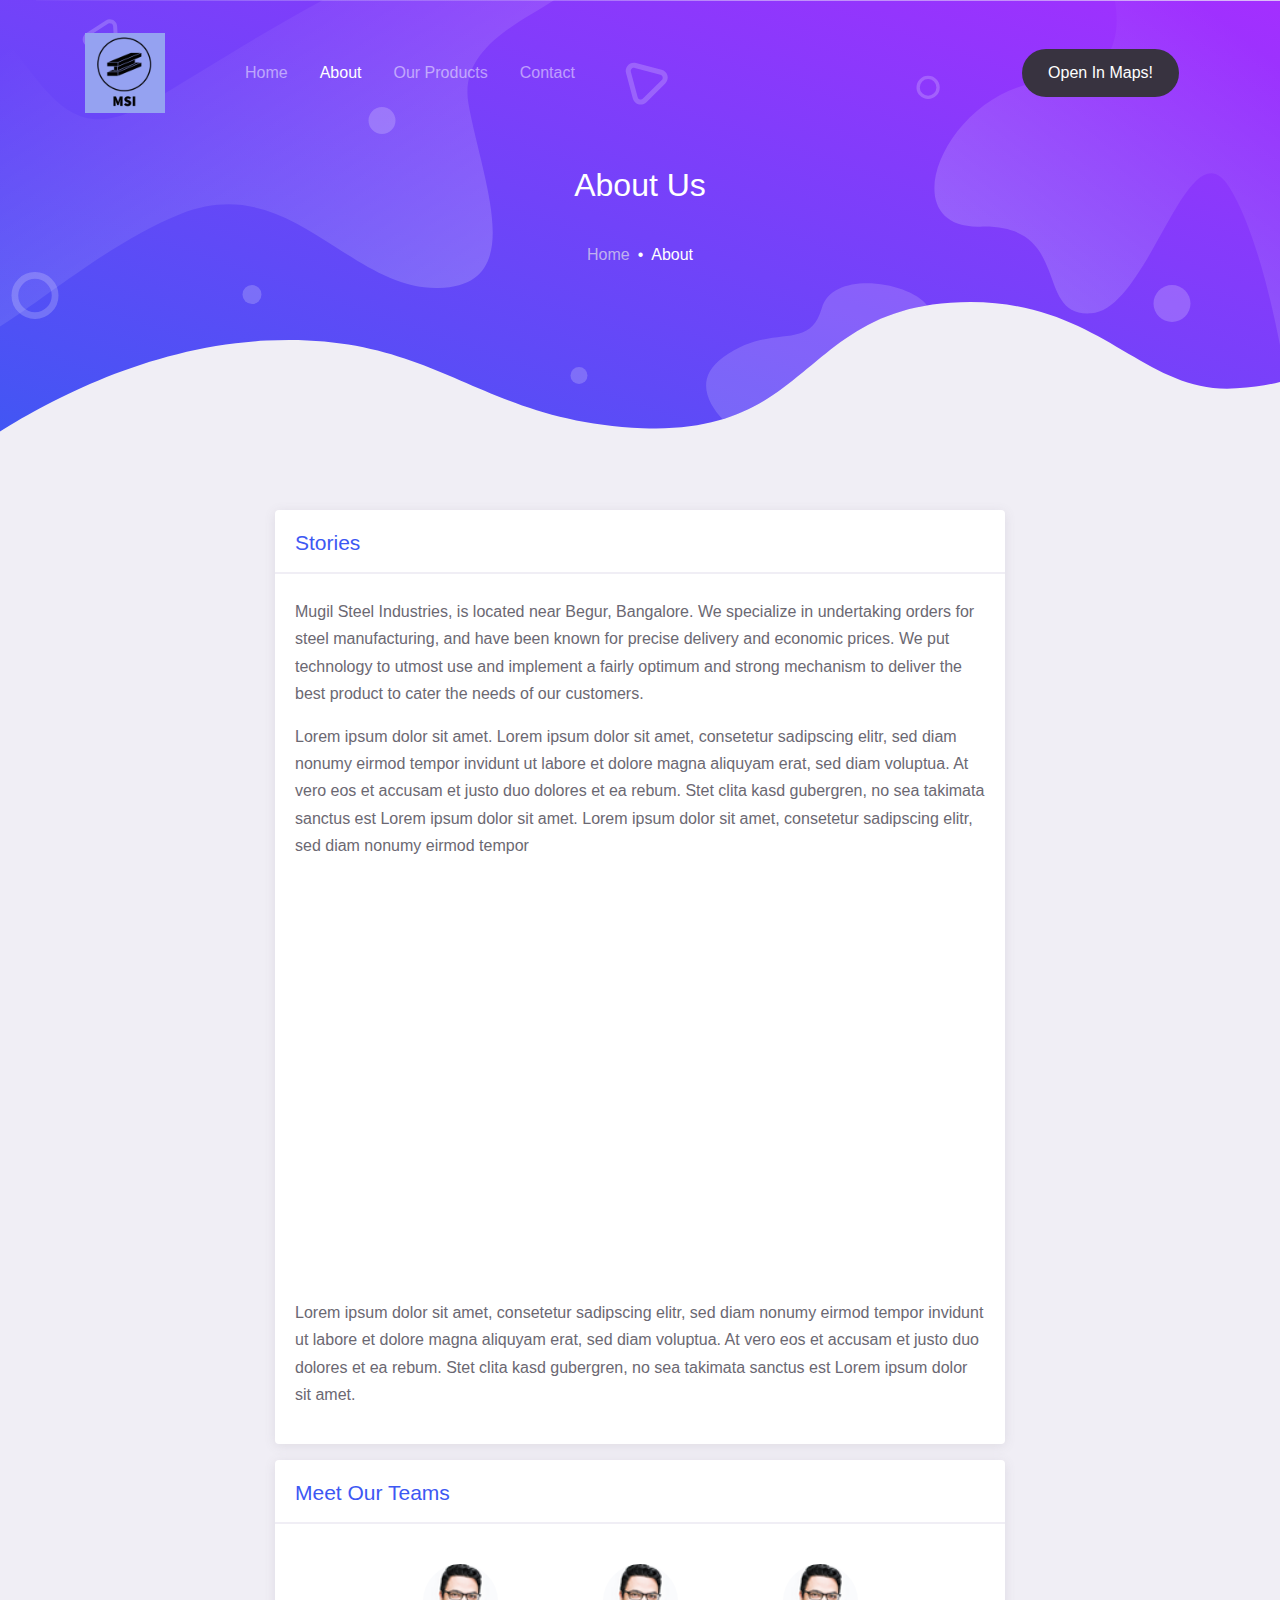
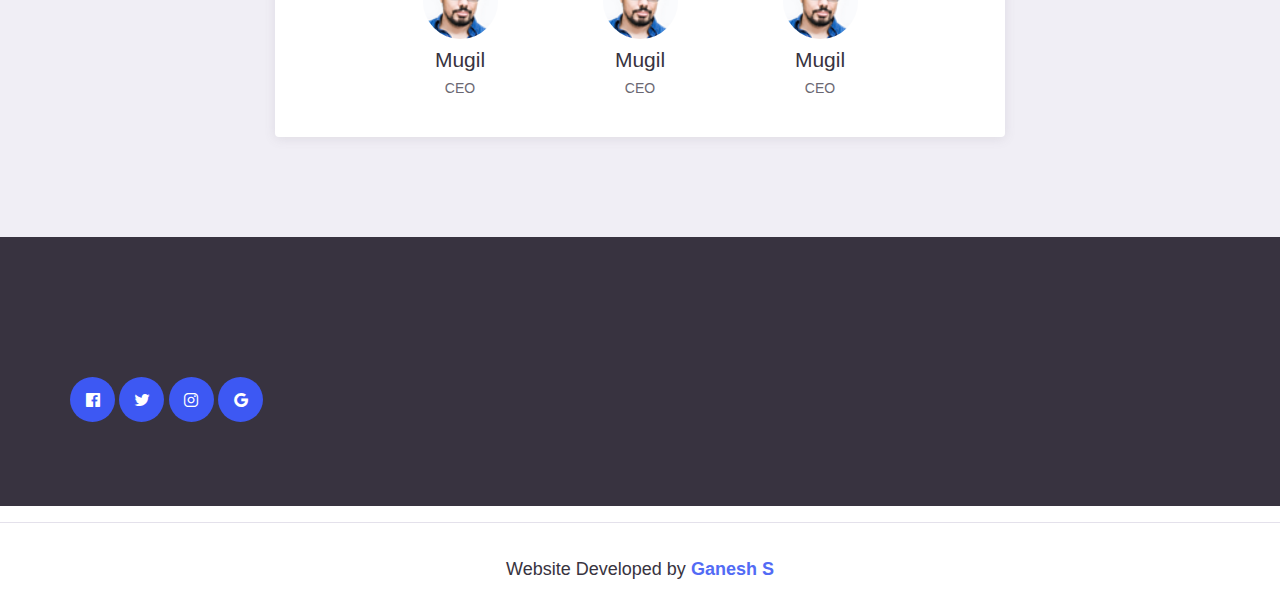
==== about.html @ e0f9806f "renamed folders" ====
<!DOCTYPE html>
<html lang="en">
<head>
  <meta charset="UTF-8">
  <meta name="viewport" content="width=device-width, initial-scale=1.0">

  <meta http-equiv="X-UA-Compatible" content="ie=edge">

  <meta name="description" content="Mobile Application HTML5 Template">

  <meta name="copyright" content="MACode ID, https://www.macodeid.com/">

  <title>About Us | MSI </title>

  <link rel="shortcut icon" href="src/favicon.png" type="image/x-icon">

  <link rel="stylesheet" href="src/css/maicons.css">

  <link rel="stylesheet" href="src/vendor/animate/animate.css">

  <link rel="stylesheet" href="src/vendor/owl-carousel/css/owl.carousel.min.css">

  <link rel="stylesheet" href="src/css/bootstrap.css">

  <link rel="stylesheet" href="src/css/mobster.css">
</head>
<body>

<nav class="navbar navbar-expand-lg navbar-dark navbar-floating">
  <div class="container">
    <a class="navbar-brand" href="#">
      <img src="src/img/logo.jpeg" alt="" width="80">
    </a>
    <button class="navbar-toggler" type="button" data-toggle="collapse" data-target="#navbarToggler" aria-controls="navbarToggler" aria-expanded="false" aria-label="Toggle navigation">
      <span class="navbar-toggler-icon"></span>
    </button>
  
    <div class="collapse navbar-collapse" id="navbarToggler">
      <ul class="navbar-nav ml-lg-5 mt-3 mt-lg-0">
        <li class="nav-item">
          <a class="nav-link" href="index.html">Home</a>
        </li>
        <li class="nav-item active">
          <a class="nav-link" href="about.html">About</a>
        </li>
        <li class="nav-item">
          <a class="nav-link" href="products.html">Our Products</a>
        </li>
        <li class="nav-item">
          <a class="nav-link" href="contact.html">Contact</a>
        </li>
      </ul>
      <div class="ml-auto my-2 my-lg-0">
        <a class="nav-link" href="https://maps.app.goo.gl/5W7vm6SvpGg6vgF68" target="_blank"><button class="btn btn-dark rounded-pill">Open In Maps!</button></a>
      </div>
    </div>
  </div>
</nav>

<main class="bg-light">

<div class="page-hero-section bg-image hero-mini" style="background-image: url(src/img/hero_mini.svg);">
  <div class="hero-caption">
    <div class="container fg-white h-100">
      <div class="row justify-content-center align-items-center text-center h-100">
        <div class="col-lg-6">
          <h3 class="mb-4 fw-medium">About Us</h3>
          <nav aria-label="breadcrumb">
            <ol class="breadcrumb breadcrumb-dark justify-content-center bg-transparent">
              <li class="breadcrumb-item"><a href="index.html">Home</a></li>
              <li class="breadcrumb-item active" aria-current="page">About</li>
            </ol>
          </nav>
        </div>
      </div>
    </div>
  </div>
</div>

<div class="page-section pt-5">
  <div class="container">
    <div class="row justify-content-center">
      <div class="col-lg-8">
        <div class="card-page">
          <h5 class="fg-primary">Stories</h5>
          <hr>
          <p>Mugil Steel Industries, is located near Begur, Bangalore. We specialize in undertaking orders for steel manufacturing, and have been known for precise delivery and economic prices. We put technology to utmost use and implement a fairly optimum and strong mechanism to deliver the best product to cater the needs of our customers.</p>
          <p>Lorem ipsum dolor sit amet. Lorem ipsum dolor sit amet, consetetur sadipscing elitr, sed diam nonumy eirmod tempor invidunt ut labore et dolore magna aliquyam erat, sed diam voluptua. At vero eos et accusam et justo duo dolores et ea rebum. Stet clita kasd gubergren, no sea takimata sanctus est Lorem ipsum dolor sit amet.
          Lorem ipsum dolor sit amet, consetetur sadipscing elitr, sed diam nonumy eirmod tempor</p>

          <!-- Video -->
          <div class="text-center py-5">
            <embed class="embed-video" src="https://www.youtube.com/embed/k1D0_wFlXgo?list=PLl-K7zZEsYLmnJ_FpMOZgyg6XcIGBu2OX">
          </div>

          <p>Lorem ipsum dolor sit amet, consetetur sadipscing elitr, sed diam nonumy eirmod tempor invidunt ut labore et dolore magna aliquyam erat, sed diam voluptua. At vero eos et accusam et justo duo dolores et ea rebum. Stet clita kasd gubergren, no sea takimata sanctus est Lorem ipsum dolor sit amet.</p>
        </div>
        <div class="card-page mt-3">
          <h5 class="fg-primary">Meet Our Teams</h5>
          <hr>

          <div class="row justify-content-center">
            <div class="col-lg-3 py-3">
              <div class="team-item">
                <div class="team-avatar">
                  <img src="src/img/person/person_1.png" alt="">
                </div>
                <h5 class="team-name">Mugil</h5>
                <span class="fg-gray fs-small">CEO</span>
              </div>
            </div>
            <div class="col-lg-3 py-3">
              <div class="team-item">
                <div class="team-avatar">
                  <img src="src/img/person/person_1.png" alt="">
                </div>
                <h5 class="team-name">Mugil</h5>
                <span class="fg-gray fs-small">CEO</span>
              </div>
            </div>
            <div class="col-lg-3 py-3">
              <div class="team-item">
                <div class="team-avatar">
                  <img src="src/img/person/person_1.png" alt="">
                </div>
                <h5 class="team-name">Mugil</h5>
                <span class="fg-gray fs-small">CEO</span>
              </div>
            </div>
          </div>
        </div>
        <!-- <div class="card-page mt-3">
          <h5 class="fg-primary">Partners</h5>
          <hr>

          <div class="row row-cols-1 row-cols-sm-2 row-cols-md-3 row-cols-lg-5 justify-content-center align-items-center mt-5">
            <div class="p-3">
              <div class="img-place client-img">
                <img src="src/img/clients/alter_sport.png" alt="">
              </div>
            </div>
            <div class="p-3">
              <div class="img-place client-img">
                <img src="src/img/clients/cleaning_service.png" alt="">
              </div>
            </div>
            <div class="p-3">
              <div class="img-place client-img">
                <img src="src/img/clients/creative_photo.png" alt="">
              </div>
            </div>
            <div class="p-3">
              <div class="img-place client-img">
                <img src="src/img/clients/global_tv.png" alt="">
              </div>
            </div>
            <div class="p-3">
              <div class="img-place client-img">
                <img src="src/img/clients/net_sport_tv.png" alt="">
              </div>
            </div>
            <div class="p-3">
              <div class="img-place client-img">
                <img src="src/img/clients/news_digital_tv.png" alt="">
              </div>
            </div>
            <div class="p-3">
              <div class="img-place client-img">
                <img src="src/img/clients/spa_beauty.png" alt="">
              </div>
            </div>
            <div class="p-3">
              <div class="img-place client-img">
                <img src="src/img/clients/trivier_group.png" alt="">
              </div>
            </div>
          </div>
        </div> -->
      </div>
    </div>
  </div>
</div>

</main> <!-- .bg-light -->


<div class="page-footer-section bg-dark fg-white">
  <div class="container">
    <div class="row mb-5 py-3">
        <!-- Social Media Button -->
        <div class="mt-4">
          <a href="#" class="btn btn-fab btn-primary fg-white"><span class="mai-logo-facebook"></span></a>
          <a href="#" class="btn btn-fab btn-primary fg-white"><span class="mai-logo-twitter"></span></a>
          <a href="#" class="btn btn-fab btn-primary fg-white"><span class="mai-logo-instagram"></span></a>
          <a href="#" class="btn btn-fab btn-primary fg-white"><span class="mai-logo-google"></span></a>
        </div>
      </div>
    </div>
  </div>

  <hr>

  <div class="container">
    <div class="row">
      <div style="text-align: center; width: 100%; padding: 15px; font-size: 18px;">
        Website Developed by <a href="https://github.com/sourceganesh"><strong>Ganesh S</strong></a>
      </div>
    </div>
  </div>

</div>

<script src="src/js/jquery-3.5.1.min.js"></script>

<script src="src/js/bootstrap.bundle.min.js"></script>

<script src="src/vendor/owl-carousel/js/owl.carousel.min.js"></script>

<script src="src/vendor/wow/wow.min.js"></script>

<script src="src/js/mobster.js"></script>

</body>
</html>
---- src/css/maicons.css ----
@font-face {
  font-family: 'maicons';
  src:  url('../fonts/maicons.eot?c9nlkl');
  src:  url('../fonts/maicons.eot?c9nlkl#iefix') format('embedded-opentype'),
    url('../fonts/maicons.ttf?c9nlkl') format('truetype'),
    url('../fonts/maicons.woff?c9nlkl') format('woff'),
    url('../fonts/maicons.svg?c9nlkl#maicons') format('svg');
  font-weight: normal;
  font-style: normal;
  font-display: block;
}

[class^="mai-"], [class*=" mai-"] {
  /* use !important to prevent issues with browser extensions that change fonts */
  font-family: 'maicons' !important;
  speak: none;
  font-style: normal;
  font-weight: normal;
  font-variant: normal;
  text-transform: none;
  line-height: 1;

  /* Better Font Rendering =========== */
  -webkit-font-smoothing: antialiased;
  -moz-osx-font-smoothing: grayscale;
}

.mai-add:before {
  content: "\e900";
}
.mai-add-circle:before {
  content: "\e901";
}
.mai-add-circle-outline:before {
  content: "\e902";
}
.mai-airplane:before {
  content: "\e903";
}
.mai-airplane-outline:before {
  content: "\e904";
}
.mai-alarm:before {
  content: "\e905";
}
.mai-alarm-outline:before {
  content: "\e906";
}
.mai-albums:before {
  content: "\e907";
}
.mai-albums-outline:before {
  content: "\e908";
}
.mai-alert:before {
  content: "\e909";
}
.mai-alert-circle:before {
  content: "\e90a";
}
.mai-alert-circle-outline:before {
  content: "\e90b";
}
.mai-analytics:before {
  content: "\e90c";
}
.mai-analytics-outline:before {
  content: "\e90d";
}
.mai-aperture:before {
  content: "\e90e";
}
.mai-aperture-outline:before {
  content: "\e90f";
}
.mai-apps:before {
  content: "\e910";
}
.mai-apps-outline:before {
  content: "\e911";
}
.mai-archive:before {
  content: "\e912";
}
.mai-archive-outline:before {
  content: "\e913";
}
.mai-arrow-back:before {
  content: "\e914";
}
.mai-arrow-back-circle:before {
  content: "\e915";
}
.mai-arrow-back-circle-outline:before {
  content: "\e916";
}
.mai-arrow-down:before {
  content: "\e917";
}
.mai-arrow-down-circle:before {
  content: "\e918";
}
.mai-arrow-down-circle-outline:before {
  content: "\e919";
}
.mai-arrow-forward:before {
  content: "\e91a";
}
.mai-arrow-forward-circle:before {
  content: "\e91b";
}
.mai-arrow-forward-circle-outline:before {
  content: "\e91c";
}
.mai-arrow-redo:before {
  content: "\e91d";
}
.mai-arrow-redo-circle:before {
  content: "\e91e";
}
.mai-arrow-redo-circle-outline:before {
  content: "\e91f";
}
.mai-arrow-redo-outline:before {
  content: "\e920";
}
.mai-arrow-undo:before {
  content: "\e921";
}
.mai-arrow-undo-circle:before {
  content: "\e922";
}
.mai-arrow-undo-circle-outline:before {
  content: "\e923";
}
.mai-arrow-undo-outline:before {
  content: "\e924";
}
.mai-arrow-up:before {
  content: "\e925";
}
.mai-arrow-up-circle:before {
  content: "\e926";
}
.mai-arrow-up-circle-outline:before {
  content: "\e927";
}
.mai-at:before {
  content: "\e928";
}
.mai-at-circle:before {
  content: "\e929";
}
.mai-at-circle-outline:before {
  content: "\e92a";
}
.mai-attach:before {
  content: "\e92b";
}
.mai-attach-outline:before {
  content: "\e92c";
}
.mai-backspace:before {
  content: "\e92d";
}
.mai-backspace-outline:before {
  content: "\e92e";
}
.mai-bandage:before {
  content: "\e92f";
}
.mai-bandage-outline:before {
  content: "\e930";
}
.mai-bar-chart:before {
  content: "\e932";
}
.mai-bar-chart-outline:before {
  content: "\e933";
}
.mai-barbell:before {
  content: "\e931";
}
.mai-barcode:before {
  content: "\e934";
}
.mai-barcode-outline:before {
  content: "\e935";
}
.mai-baseball:before {
  content: "\e936";
}
.mai-baseball-outline:before {
  content: "\e937";
}
.mai-basket:before {
  content: "\e938";
}
.mai-basket-outline:before {
  content: "\e93b";
}
.mai-basketball:before {
  content: "\e939";
}
.mai-basketball-outline:before {
  content: "\e93a";
}
.mai-battery-charging:before {
  content: "\e93c";
}
.mai-battery-dead:before {
  content: "\e93d";
}
.mai-battery-full:before {
  content: "\e93e";
}
.mai-battery-half:before {
  content: "\e93f";
}
.mai-beaker:before {
  content: "\e940";
}
.mai-beaker-outline:before {
  content: "\e941";
}
.mai-bed:before {
  content: "\e942";
}
.mai-bed-outline:before {
  content: "\e943";
}
.mai-beer:before {
  content: "\e944";
}
.mai-beer-outline:before {
  content: "\e945";
}
.mai-bicycle:before {
  content: "\e946";
}
.mai-bluetooth:before {
  content: "\e947";
}
.mai-boat:before {
  content: "\e948";
}
.mai-boat-outline:before {
  content: "\e949";
}
.mai-body:before {
  content: "\e94a";
}
.mai-body-outline:before {
  content: "\e94b";
}
.mai-bonfire:before {
  content: "\e94c";
}
.mai-bonfire-outline:before {
  content: "\e94d";
}
.mai-book:before {
  content: "\e94e";
}
.mai-book-outline:before {
  content: "\e953";
}
.mai-bookmark:before {
  content: "\e94f";
}
.mai-bookmark-outline:before {
  content: "\e950";
}
.mai-bookmarks:before {
  content: "\e951";
}
.mai-bookmarks-outline:before {
  content: "\e952";
}
.mai-briefcase:before {
  content: "\e954";
}
.mai-briefcase-outline:before {
  content: "\e955";
}
.mai-browsers:before {
  content: "\e956";
}
.mai-browsers-outline:before {
  content: "\e957";
}
.mai-brush:before {
  content: "\e958";
}
.mai-brush-outline:before {
  content: "\e959";
}
.mai-bug:before {
  content: "\e95a";
}
.mai-bug-outline:before {
  content: "\e95b";
}
.mai-build:before {
  content: "\e95c";
}
.mai-build-outline:before {
  content: "\e95d";
}
.mai-bulb:before {
  content: "\e95e";
}
.mai-bulb-outline:before {
  content: "\e95f";
}
.mai-bus:before {
  content: "\e960";
}
.mai-bus-outline:before {
  content: "\e963";
}
.mai-business:before {
  content: "\e961";
}
.mai-business-outline:before {
  content: "\e962";
}
.mai-cafe:before {
  content: "\e964";
}
.mai-cafe-outline:before {
  content: "\e965";
}
.mai-calculator:before {
  content: "\e966";
}
.mai-calculator-outline:before {
  content: "\e967";
}
.mai-calendar:before {
  content: "\e968";
}
.mai-calendar-outline:before {
  content: "\e969";
}
.mai-call:before {
  content: "\e96a";
}
.mai-call-outline:before {
  content: "\e96b";
}
.mai-camera:before {
  content: "\e96c";
}
.mai-camera-outline:before {
  content: "\e96d";
}
.mai-camera-reverse:before {
  content: "\e96e";
}
.mai-camera-reverse-outline:before {
  content: "\e96f";
}
.mai-car:before {
  content: "\e970";
}
.mai-car-outline:before {
  content: "\e97f";
}
.mai-car-sport:before {
  content: "\e980";
}
.mai-car-sport-outline:before {
  content: "\e981";
}
.mai-card:before {
  content: "\e971";
}
.mai-card-outline:before {
  content: "\e972";
}
.mai-caret-back:before {
  content: "\e973";
}
.mai-caret-back-circle:before {
  content: "\e974";
}
.mai-caret-back-circle-outline:before {
  content: "\e975";
}
.mai-caret-down:before {
  content: "\e976";
}
.mai-caret-down-circle:before {
  content: "\e977";
}
.mai-caret-down-circle-outline:before {
  content: "\e978";
}
.mai-caret-forward:before {
  content: "\e979";
}
.mai-caret-forward-circle:before {
  content: "\e97a";
}
.mai-caret-forward-circle-outline:before {
  content: "\e97b";
}
.mai-caret-up:before {
  content: "\e97c";
}
.mai-caret-up-circle:before {
  content: "\e97d";
}
.mai-caret-up-circle-outline:before {
  content: "\e97e";
}
.mai-cart:before {
  content: "\e982";
}
.mai-cart-outline:before {
  content: "\e983";
}
.mai-cash:before {
  content: "\e984";
}
.mai-cash-outline:before {
  content: "\e985";
}
.mai-chatbox:before {
  content: "\e986";
}
.mai-chatbox-ellipses:before {
  content: "\e987";
}
.mai-chatbox-ellipses-outline:before {
  content: "\e988";
}
.mai-chatbox-outline:before {
  content: "\e989";
}
.mai-chatbubble:before {
  content: "\e98a";
}
.mai-chatbubble-ellipses:before {
  content: "\e98b";
}
.mai-chatbubble-ellipses-outline:before {
  content: "\e98c";
}
.mai-chatbubble-outline:before {
  content: "\e98d";
}
.mai-chatbubbles:before {
  content: "\e98e";
}
.mai-chatbubbles-outline:before {
  content: "\e98f";
}
.mai-checkbox:before {
  content: "\e990";
}
.mai-checkbox-outline:before {
  content: "\e991";
}
.mai-checkmark:before {
  content: "\e992";
}
.mai-checkmark-circle:before {
  content: "\e993";
}
.mai-checkmark-circle-outline:before {
  content: "\e994";
}
.mai-checkmark-done:before {
  content: "\e995";
}
.mai-checkmark-done-circle:before {
  content: "\e996";
}
.mai-checkmark-done-circle-outline:before {
  content: "\e997";
}
.mai-chevron-back:before {
  content: "\e998";
}
.mai-chevron-back-circle:before {
  content: "\e999";
}
.mai-chevron-back-circle-outline:before {
  content: "\e99a";
}
.mai-chevron-down:before {
  content: "\e99b";
}
.mai-chevron-down-circle:before {
  content: "\e99c";
}
.mai-chevron-down-circle-outline:before {
  content: "\e99d";
}
.mai-chevron-forward:before {
  content: "\e99e";
}
.mai-chevron-forward-circle:before {
  content: "\e99f";
}
.mai-chevron-forward-circle-outline:before {
  content: "\e9a0";
}
.mai-chevron-up:before {
  content: "\e9a1";
}
.mai-chevron-up-circle:before {
  content: "\e9a2";
}
.mai-chevron-up-circle-outline:before {
  content: "\e9a3";
}
.mai-clipboard:before {
  content: "\e9a4";
}
.mai-clipboard-outline:before {
  content: "\e9a5";
}
.mai-close:before {
  content: "\e9a6";
}
.mai-close-circle:before {
  content: "\e9a7";
}
.mai-close-circle-outline:before {
  content: "\e9a8";
}
.mai-cloud:before {
  content: "\e9a9";
}
.mai-cloud-circle:before {
  content: "\e9aa";
}
.mai-cloud-circle-outline:before {
  content: "\e9ab";
}
.mai-cloud-done:before {
  content: "\e9ac";
}
.mai-cloud-done-outline:before {
  content: "\e9ad";
}
.mai-cloud-download:before {
  content: "\e9ae";
}
.mai-cloud-download-outline:before {
  content: "\e9af";
}
.mai-cloud-offline:before {
  content: "\e9b0";
}
.mai-cloud-offline-outline:before {
  content: "\e9b1";
}
.mai-cloud-outline:before {
  content: "\e9b2";
}
.mai-cloud-upload:before {
  content: "\e9b3";
}
.mai-cloud-upload-outline:before {
  content: "\e9b4";
}
.mai-cloudy:before {
  content: "\e9b5";
}
.mai-cloudy-night:before {
  content: "\e9b6";
}
.mai-cloudy-night-outline:before {
  content: "\e9b7";
}
.mai-cloudy-outline:before {
  content: "\e9b8";
}
.mai-code:before {
  content: "\e9b9";
}
.mai-code-download:before {
  content: "\e9ba";
}
.mai-code-slash:before {
  content: "\e9bb";
}
.mai-code-working:before {
  content: "\e9bc";
}
.mai-cog:before {
  content: "\e9bd";
}
.mai-color-fill:before {
  content: "\e9be";
}
.mai-color-fill-outline:before {
  content: "\e9bf";
}
.mai-color-filter:before {
  content: "\e9c0";
}
.mai-color-filter-outline:before {
  content: "\e9c1";
}
.mai-color-palette:before {
  content: "\e9c2";
}
.mai-color-palette-outline:before {
  content: "\e9c3";
}
.mai-color-wand:before {
  content: "\e9c4";
}
.mai-color-wand-outline:before {
  content: "\e9c5";
}
.mai-compass:before {
  content: "\e9c6";
}
.mai-compass-outline:before {
  content: "\e9c7";
}
.mai-construct:before {
  content: "\e9c8";
}
.mai-construct-outline:before {
  content: "\e9c9";
}
.mai-contract:before {
  content: "\e9ca";
}
.mai-contrast:before {
  content: "\e9cb";
}
.mai-copy:before {
  content: "\e9cc";
}
.mai-copy-outline:before {
  content: "\e9cd";
}
.mai-create:before {
  content: "\e9ce";
}
.mai-create-outline:before {
  content: "\e9cf";
}
.mai-crop:before {
  content: "\e9d0";
}
.mai-cube:before {
  content: "\e9d1";
}
.mai-cube-outline:before {
  content: "\e9d2";
}
.mai-cut:before {
  content: "\e9d3";
}
.mai-desktop:before {
  content: "\e9d4";
}
.mai-desktop-outline:before {
  content: "\e9d5";
}
.mai-disc:before {
  content: "\e9d6";
}
.mai-disc-outline:before {
  content: "\e9d7";
}
.mai-document:before {
  content: "\e9d8";
}
.mai-document-outline:before {
  content: "\e9d9";
}
.mai-document-text:before {
  content: "\e9dc";
}
.mai-document-text-outline:before {
  content: "\e9dd";
}
.mai-documents:before {
  content: "\e9da";
}
.mai-documents-outline:before {
  content: "\e9db";
}
.mai-download:before {
  content: "\e9de";
}
.mai-download-outline:before {
  content: "\e9df";
}
.mai-duplicate:before {
  content: "\e9e0";
}
.mai-duplicate-outline:before {
  content: "\e9e1";
}
.mai-ear:before {
  content: "\e9e2";
}
.mai-ear-outline:before {
  content: "\e9e3";
}
.mai-earth:before {
  content: "\e9e4";
}
.mai-earth-outline:before {
  content: "\e9e5";
}
.mai-easel:before {
  content: "\e9e6";
}
.mai-easel-outline:before {
  content: "\e9e7";
}
.mai-egg:before {
  content: "\e9e8";
}
.mai-egg-outline:before {
  content: "\e9e9";
}
.mai-ellipse:before {
  content: "\e9ea";
}
.mai-ellipse-outline:before {
  content: "\e9eb";
}
.mai-ellipsis-horizontal:before {
  content: "\e9ec";
}
.mai-ellipsis-horizontal-circle:before {
  content: "\e9ed";
}
.mai-ellipsis-vertical:before {
  content: "\e9ee";
}
.mai-ellipsis-vertical-circle:before {
  content: "\e9ef";
}
.mai-enter:before {
  content: "\e9f0";
}
.mai-enter-outline:before {
  content: "\e9f1";
}
.mai-exit:before {
  content: "\e9f2";
}
.mai-exit-outline:before {
  content: "\e9f3";
}
.mai-expand:before {
  content: "\e9f4";
}
.mai-eye:before {
  content: "\e9f5";
}
.mai-eye-off:before {
  content: "\e9f8";
}
.mai-eye-off-outline:before {
  content: "\e9f9";
}
.mai-eye-outline:before {
  content: "\e9fa";
}
.mai-eyedrop:before {
  content: "\e9f6";
}
.mai-eyedrop-outline:before {
  content: "\e9f7";
}
.mai-fast-food:before {
  content: "\e9fb";
}
.mai-fast-food-outline:before {
  content: "\e9fc";
}
.mai-female:before {
  content: "\e9fd";
}
.mai-file-tray:before {
  content: "\e9fe";
}
.mai-file-tray-full:before {
  content: "\e9ff";
}
.mai-file-tray-full-outline:before {
  content: "\ea00";
}
.mai-file-tray-outline:before {
  content: "\ea01";
}
.mai-film:before {
  content: "\ea02";
}
.mai-film-outline:before {
  content: "\ea03";
}
.mai-filter:before {
  content: "\ea04";
}
.mai-finger-print:before {
  content: "\ea05";
}
.mai-fitness:before {
  content: "\ea06";
}
.mai-fitness-outline:before {
  content: "\ea07";
}
.mai-flag:before {
  content: "\ea08";
}
.mai-flag-outline:before {
  content: "\ea09";
}
.mai-flame:before {
  content: "\ea0a";
}
.mai-flame-outline:before {
  content: "\ea0b";
}
.mai-flash:before {
  content: "\ea0c";
}
.mai-flash-off:before {
  content: "\ea0f";
}
.mai-flash-off-outline:before {
  content: "\ea10";
}
.mai-flash-outline:before {
  content: "\ea11";
}
.mai-flashlight:before {
  content: "\ea0d";
}
.mai-flashlight-outline:before {
  content: "\ea0e";
}
.mai-flask:before {
  content: "\ea12";
}
.mai-flask-outline:before {
  content: "\ea13";
}
.mai-flower:before {
  content: "\ea14";
}
.mai-flower-outline:before {
  content: "\ea15";
}
.mai-folder:before {
  content: "\ea16";
}
.mai-folder-open:before {
  content: "\ea17";
}
.mai-folder-open-outline:before {
  content: "\ea18";
}
.mai-folder-outline:before {
  content: "\ea19";
}
.mai-football:before {
  content: "\ea1a";
}
.mai-football-outline:before {
  content: "\ea1b";
}
.mai-funnel:before {
  content: "\ea1c";
}
.mai-funnel-outline:before {
  content: "\ea1d";
}
.mai-game-controller:before {
  content: "\ea1e";
}
.mai-game-controller-outline:before {
  content: "\ea1f";
}
.mai-gift:before {
  content: "\ea20";
}
.mai-gift-outline:before {
  content: "\ea21";
}
.mai-git-branch:before {
  content: "\ea22";
}
.mai-git-commit:before {
  content: "\ea23";
}
.mai-git-compare:before {
  content: "\ea24";
}
.mai-git-merge:before {
  content: "\ea25";
}
.mai-git-network:before {
  content: "\ea26";
}
.mai-git-pull-request:before {
  content: "\ea27";
}
.mai-glasses:before {
  content: "\ea28";
}
.mai-glasses-outline:before {
  content: "\ea29";
}
.mai-globe:before {
  content: "\ea2a";
}
.mai-globe-outline:before {
  content: "\ea2b";
}
.mai-golf:before {
  content: "\ea2c";
}
.mai-golf-outline:before {
  content: "\ea2d";
}
.mai-grid:before {
  content: "\ea2e";
}
.mai-grid-outline:before {
  content: "\ea2f";
}
.mai-hammer:before {
  content: "\ea30";
}
.mai-hammer-outline:before {
  content: "\ea31";
}
.mai-hand-left:before {
  content: "\ea32";
}
.mai-hand-left-outline:before {
  content: "\ea33";
}
.mai-hand-right:before {
  content: "\ea34";
}
.mai-hand-right-outline:before {
  content: "\ea35";
}
.mai-happy:before {
  content: "\ea36";
}
.mai-happy-outline:before {
  content: "\ea37";
}
.mai-hardware-chip:before {
  content: "\ea38";
}
.mai-hardware-chip-outline:before {
  content: "\ea39";
}
.mai-headset:before {
  content: "\ea3a";
}
.mai-headset-outline:before {
  content: "\ea3b";
}
.mai-heart:before {
  content: "\ea3c";
}
.mai-heart-circle:before {
  content: "\ea3d";
}
.mai-heart-circle-outline:before {
  content: "\ea3e";
}
.mai-heart-dislike:before {
  content: "\ea3f";
}
.mai-heart-dislike-circle:before {
  content: "\ea40";
}
.mai-heart-dislike-circle-outline:before {
  content: "\ea41";
}
.mai-heart-dislike-outline:before {
  content: "\ea42";
}
.mai-heart-half:before {
  content: "\ea43";
}
.mai-heart-half-outline:before {
  content: "\ea44";
}
.mai-heart-outline:before {
  content: "\ea45";
}
.mai-help:before {
  content: "\ea46";
}
.mai-help-buoy:before {
  content: "\ea47";
}
.mai-help-buoy-outline:before {
  content: "\ea48";
}
.mai-help-circle:before {
  content: "\ea49";
}
.mai-help-circle-outline:before {
  content: "\ea4a";
}
.mai-home:before {
  content: "\ea4b";
}
.mai-home-outline:before {
  content: "\ea4c";
}
.mai-hourglass:before {
  content: "\ea4d";
}
.mai-hourglass-outline:before {
  content: "\ea4e";
}
.mai-ice-cream:before {
  content: "\ea4f";
}
.mai-ice-cream-outline:before {
  content: "\ea50";
}
.mai-image:before {
  content: "\ea51";
}
.mai-image-outline:before {
  content: "\ea52";
}
.mai-images:before {
  content: "\ea53";
}
.mai-images-outline:before {
  content: "\ea54";
}
.mai-infinite:before {
  content: "\ea55";
}
.mai-information:before {
  content: "\ea56";
}
.mai-information-circle:before {
  content: "\ea57";
}
.mai-information-circle-outline:before {
  content: "\ea58";
}
.mai-journal:before {
  content: "\ea59";
}
.mai-journal-outline:before {
  content: "\ea5a";
}
.mai-key:before {
  content: "\ea5b";
}
.mai-key-outline:before {
  content: "\ea5c";
}
.mai-keypad:before {
  content: "\ea5d";
}
.mai-keypad-outline:before {
  content: "\ea5e";
}
.mai-language:before {
  content: "\ea5f";
}
.mai-laptop:before {
  content: "\ea60";
}
.mai-laptop-outline:before {
  content: "\ea61";
}
.mai-layers:before {
  content: "\ea62";
}
.mai-layers-outline:before {
  content: "\ea63";
}
.mai-leaf:before {
  content: "\ea64";
}
.mai-leaf-outline:before {
  content: "\ea65";
}
.mai-library:before {
  content: "\ea66";
}
.mai-library-outline:before {
  content: "\ea67";
}
.mai-link:before {
  content: "\ea68";
}
.mai-list:before {
  content: "\ea69";
}
.mai-list-circle:before {
  content: "\ea6a";
}
.mai-list-circle-outline:before {
  content: "\ea6b";
}
.mai-locate:before {
  content: "\ea6c";
}
.mai-location:before {
  content: "\ea6d";
}
.mai-location-outline:before {
  content: "\ea6e";
}
.mai-lock-closed:before {
  content: "\ea6f";
}
.mai-lock-closed-outline:before {
  content: "\ea70";
}
.mai-lock-open:before {
  content: "\ea71";
}
.mai-lock-open-outline:before {
  content: "\ea72";
}
.mai-log-in:before {
  content: "\ea73";
}
.mai-log-in-outline:before {
  content: "\ea74";
}
.mai-log-out:before {
  content: "\ea75";
}
.mai-log-out-outline:before {
  content: "\ea76";
}
.mai-logo-500px:before {
  content: "\ea8e";
}
.mai-logo-accessible-icon:before {
  content: "\eaef";
}
.mai-logo-accusoft:before {
  content: "\eba2";
}
.mai-logo-algolia:before {
  content: "\eba3";
}
.mai-logo-alipay:before {
  content: "\eba4";
}
.mai-logo-amazon:before {
  content: "\eba5";
}
.mai-logo-amplify:before {
  content: "\eba6";
}
.mai-logo-android:before {
  content: "\eba7";
}
.mai-logo-angular:before {
  content: "\eba8";
}
.mai-logo-apple:before {
  content: "\eba9";
}
.mai-logo-apple-appstore:before {
  content: "\ebaa";
}
.mai-logo-aws:before {
  content: "\ebab";
}
.mai-logo-behance:before {
  content: "\ebac";
}
.mai-logo-bitbucket:before {
  content: "\ebad";
}
.mai-logo-bitcoin:before {
  content: "\ebae";
}
.mai-logo-blackberry:before {
  content: "\ebaf";
}
.mai-logo-blogger:before {
  content: "\ebb0";
}
.mai-logo-buffer:before {
  content: "\ebb1";
}
.mai-logo-buysellads:before {
  content: "\ebb2";
}
.mai-logo-capacitor:before {
  content: "\ebb3";
}
.mai-logo-cc-amazon-pay:before {
  content: "\ebb4";
}
.mai-logo-cc-amex:before {
  content: "\ebb5";
}
.mai-logo-cc-apple-pay:before {
  content: "\ebb6";
}
.mai-logo-cc-diners-club:before {
  content: "\ebb7";
}
.mai-logo-cc-discover:before {
  content: "\ebb8";
}
.mai-logo-cc-jcb:before {
  content: "\ebb9";
}
.mai-logo-cc-mastercard:before {
  content: "\ebba";
}
.mai-logo-cc-paypal:before {
  content: "\ebbb";
}
.mai-logo-cc-stripe:before {
  content: "\ebbc";
}
.mai-logo-cc-visa:before {
  content: "\ebbd";
}
.mai-logo-chrome:before {
  content: "\ebbe";
}
.mai-logo-closed-captioning:before {
  content: "\ebbf";
}
.mai-logo-codepen:before {
  content: "\ebc0";
}
.mai-logo-cpanel:before {
  content: "\ebc1";
}
.mai-logo-creative-commons:before {
  content: "\ebc2";
}
.mai-logo-css3:before {
  content: "\ebc3";
}
.mai-logo-cuttlefish:before {
  content: "\ebc4";
}
.mai-logo-d-and-d:before {
  content: "\ebc5";
}
.mai-logo-dashcube:before {
  content: "\ebc6";
}
.mai-logo-designernews:before {
  content: "\ebc7";
}
.mai-logo-deviantart:before {
  content: "\ebc8";
}
.mai-logo-digg:before {
  content: "\ebc9";
}
.mai-logo-digital-ocean:before {
  content: "\ebca";
}
.mai-logo-discord:before {
  content: "\ebcb";
}
.mai-logo-discourse:before {
  content: "\ebcc";
}
.mai-logo-dochub:before {
  content: "\ebcd";
}
.mai-logo-docker:before {
  content: "\ebce";
}
.mai-logo-dribbble:before {
  content: "\ebcf";
}
.mai-logo-dropbox:before {
  content: "\ebd0";
}
.mai-logo-drupal:before {
  content: "\ebd1";
}
.mai-logo-dyalog:before {
  content: "\ebd2";
}
.mai-logo-earlybirds:before {
  content: "\ebd3";
}
.mai-logo-ebay:before {
  content: "\ebd4";
}
.mai-logo-edge:before {
  content: "\ebd5";
}
.mai-logo-electron:before {
  content: "\ebd6";
}
.mai-logo-elementor:before {
  content: "\ebd7";
}
.mai-logo-ello:before {
  content: "\ebd8";
}
.mai-logo-ember:before {
  content: "\ebd9";
}
.mai-logo-empire:before {
  content: "\ebda";
}
.mai-logo-envira:before {
  content: "\ebdb";
}
.mai-logo-erlang:before {
  content: "\ebdc";
}
.mai-logo-etsy:before {
  content: "\ebdd";
}
.mai-logo-euro:before {
  content: "\ebde";
}
.mai-logo-expeditedssl:before {
  content: "\ebdf";
}
.mai-logo-facebook:before {
  content: "\ebe0";
}
.mai-logo-facebook-f:before {
  content: "\ebe1";
}
.mai-logo-facebook-messenger:before {
  content: "\ebe2";
}
.mai-logo-firebase:before {
  content: "\ebe3";
}
.mai-logo-firefox:before {
  content: "\ebe4";
}
.mai-logo-flickr:before {
  content: "\ebe5";
}
.mai-logo-flipboard:before {
  content: "\ebe6";
}
.mai-logo-fly:before {
  content: "\ebe7";
}
.mai-logo-foursquare:before {
  content: "\ebe8";
}
.mai-logo-freebsd:before {
  content: "\ebe9";
}
.mai-logo-gg:before {
  content: "\ebea";
}
.mai-logo-git:before {
  content: "\ebeb";
}
.mai-logo-github:before {
  content: "\ebec";
}
.mai-logo-github-alt:before {
  content: "\ebed";
}
.mai-logo-gitlab:before {
  content: "\ebee";
}
.mai-logo-gitter:before {
  content: "\ebef";
}
.mai-logo-glide:before {
  content: "\ebf0";
}
.mai-logo-glide-g:before {
  content: "\ebf1";
}
.mai-logo-google:before {
  content: "\ebf2";
}
.mai-logo-google-drive:before {
  content: "\ebf3";
}
.mai-logo-google-play:before {
  content: "\ebf4";
}
.mai-logo-google-playstore:before {
  content: "\ebf5";
}
.mai-logo-google-plus:before {
  content: "\ebf6";
}
.mai-logo-google-plus-g:before {
  content: "\ebf7";
}
.mai-logo-google-wallet:before {
  content: "\ebf8";
}
.mai-logo-grunt:before {
  content: "\ebf9";
}
.mai-logo-gulp:before {
  content: "\ebfa";
}
.mai-logo-hackernews:before {
  content: "\ebfb";
}
.mai-logo-hotjar:before {
  content: "\ebfc";
}
.mai-logo-html5:before {
  content: "\ebfd";
}
.mai-logo-hubspot:before {
  content: "\ebfe";
}
.mai-logo-imdb:before {
  content: "\ebff";
}
.mai-logo-instagram:before {
  content: "\ec00";
}
.mai-logo-internet-explorer:before {
  content: "\ec01";
}
.mai-logo-ionic:before {
  content: "\ec02";
}
.mai-logo-ionitron:before {
  content: "\ec03";
}
.mai-logo-itunes:before {
  content: "\ec04";
}
.mai-logo-java:before {
  content: "\ec05";
}
.mai-logo-javascript:before {
  content: "\ec06";
}
.mai-logo-joomla:before {
  content: "\ec07";
}
.mai-logo-jsfiddle:before {
  content: "\ec08";
}
.mai-logo-keycdn:before {
  content: "\ec09";
}
.mai-logo-laravel:before {
  content: "\ec0a";
}
.mai-logo-lastfm:before {
  content: "\ec0b";
}
.mai-logo-leanpub:before {
  content: "\ec0c";
}
.mai-logo-less:before {
  content: "\ec0d";
}
.mai-logo-line:before {
  content: "\ec0e";
}
.mai-logo-linkedin:before {
  content: "\ec0f";
}
.mai-logo-linux:before {
  content: "\ec10";
}
.mai-logo-magento:before {
  content: "\ec11";
}
.mai-logo-mailchimp:before {
  content: "\ec12";
}
.mai-logo-markdown:before {
  content: "\ec13";
}
.mai-logo-maxcdn:before {
  content: "\ec14";
}
.mai-logo-medium:before {
  content: "\ec15";
}
.mai-logo-medium-m:before {
  content: "\ec16";
}
.mai-logo-meetup:before {
  content: "\ec17";
}
.mai-logo-microsoft:before {
  content: "\ec18";
}
.mai-logo-mix:before {
  content: "\ec19";
}
.mai-logo-mixcloud:before {
  content: "\ec1a";
}
.mai-logo-nodejs:before {
  content: "\ec1b";
}
.mai-logo-npm:before {
  content: "\ec1c";
}
.mai-logo-octocat:before {
  content: "\ec1d";
}
.mai-logo-opencart:before {
  content: "\ec1e";
}
.mai-logo-openid:before {
  content: "\ec1f";
}
.mai-logo-opera:before {
  content: "\ec20";
}
.mai-logo-patreon:before {
  content: "\ec21";
}
.mai-logo-paypal:before {
  content: "\ec22";
}
.mai-logo-php:before {
  content: "\ec23";
}
.mai-logo-pinterest:before {
  content: "\ec24";
}
.mai-logo-pinterest-p:before {
  content: "\ec25";
}
.mai-logo-playstation:before {
  content: "\ec26";
}
.mai-logo-product-hunt:before {
  content: "\ec27";
}
.mai-logo-pwa:before {
  content: "\ec28";
}
.mai-logo-python:before {
  content: "\ec29";
}
.mai-logo-qq:before {
  content: "\ec2a";
}
.mai-logo-quora:before {
  content: "\ec2b";
}
.mai-logo-react:before {
  content: "\ec2c";
}
.mai-logo-readme:before {
  content: "\ec2d";
}
.mai-logo-reddit:before {
  content: "\ec2e";
}
.mai-logo-researchgate:before {
  content: "\ec2f";
}
.mai-logo-rocketchat:before {
  content: "\ec30";
}
.mai-logo-rss:before {
  content: "\ec31";
}
.mai-logo-safari:before {
  content: "\ec32";
}
.mai-logo-sass:before {
  content: "\ec33";
}
.mai-logo-scribd:before {
  content: "\ec34";
}
.mai-logo-searchengin:before {
  content: "\ec35";
}
.mai-logo-sellcast:before {
  content: "\ec36";
}
.mai-logo-sellsy:before {
  content: "\ec37";
}
.mai-logo-skype:before {
  content: "\ec38";
}
.mai-logo-slack:before {
  content: "\ec39";
}
.mai-logo-slideshare:before {
  content: "\ec3a";
}
.mai-logo-snapchat:before {
  content: "\ec3b";
}
.mai-logo-soundcloud:before {
  content: "\ec3c";
}
.mai-logo-spotify:before {
  content: "\ec3d";
}
.mai-logo-squarespace:before {
  content: "\ec3e";
}
.mai-logo-stack-exchange:before {
  content: "\ec3f";
}
.mai-logo-stackoverflow:before {
  content: "\ec40";
}
.mai-logo-staylinked:before {
  content: "\ec41";
}
.mai-logo-steam:before {
  content: "\ec42";
}
.mai-logo-stencil:before {
  content: "\ec43";
}
.mai-logo-stripe:before {
  content: "\ec44";
}
.mai-logo-stripe-s:before {
  content: "\ec45";
}
.mai-logo-teamspeak:before {
  content: "\ec46";
}
.mai-logo-telegram:before {
  content: "\ec47";
}
.mai-logo-trello:before {
  content: "\ec48";
}
.mai-logo-tripadvisor:before {
  content: "\ec49";
}
.mai-logo-tumblr:before {
  content: "\ec4a";
}
.mai-logo-tux:before {
  content: "\ec4b";
}
.mai-logo-twitch:before {
  content: "\ec4c";
}
.mai-logo-twitter:before {
  content: "\ec4d";
}
.mai-logo-uber:before {
  content: "\ec4e";
}
.mai-logo-uikit:before {
  content: "\ec4f";
}
.mai-logo-usd:before {
  content: "\ec50";
}
.mai-logo-viacoin:before {
  content: "\ec51";
}
.mai-logo-viadeo:before {
  content: "\ec52";
}
.mai-logo-viber:before {
  content: "\ec53";
}
.mai-logo-vimeo:before {
  content: "\ec54";
}
.mai-logo-vk:before {
  content: "\ec55";
}
.mai-logo-vue:before {
  content: "\ec56";
}
.mai-logo-web-component:before {
  content: "\ec57";
}
.mai-logo-weebly:before {
  content: "\ec58";
}
.mai-logo-weibo:before {
  content: "\ec59";
}
.mai-logo-whatsapp:before {
  content: "\ec5a";
}
.mai-logo-whmcs:before {
  content: "\ec5b";
}
.mai-logo-wikipedia-w:before {
  content: "\ec5c";
}
.mai-logo-windows:before {
  content: "\ec5d";
}
.mai-logo-wix:before {
  content: "\ec5e";
}
.mai-logo-wordpress:before {
  content: "\ec5f";
}
.mai-logo-xbox:before {
  content: "\ec60";
}
.mai-logo-xing:before {
  content: "\ec61";
}
.mai-logo-yahoo:before {
  content: "\ec62";
}
.mai-logo-yen:before {
  content: "\ec63";
}
.mai-logo-youtube:before {
  content: "\ec64";
}
.mai-magnet:before {
  content: "\ea77";
}
.mai-magnet-outline:before {
  content: "\ea78";
}
.mai-mail:before {
  content: "\ea79";
}
.mai-mail-open:before {
  content: "\ea7a";
}
.mai-mail-open-outline:before {
  content: "\ea7b";
}
.mai-mail-outline:before {
  content: "\ea7c";
}
.mai-mail-unread:before {
  content: "\ea7d";
}
.mai-mail-unread-outline:before {
  content: "\ea7e";
}
.mai-male:before {
  content: "\ea7f";
}
.mai-male-female:before {
  content: "\ea80";
}
.mai-man:before {
  content: "\ea81";
}
.mai-man-outline:before {
  content: "\ea82";
}
.mai-map:before {
  content: "\ea83";
}
.mai-map-outline:before {
  content: "\ea84";
}
.mai-medal:before {
  content: "\ea85";
}
.mai-medal-outline:before {
  content: "\ea86";
}
.mai-medical:before {
  content: "\ea87";
}
.mai-medical-outline:before {
  content: "\ea88";
}
.mai-medkit:before {
  content: "\ea89";
}
.mai-medkit-outline:before {
  content: "\ea8a";
}
.mai-megaphone:before {
  content: "\ea8b";
}
.mai-megaphone-outline:before {
  content: "\ea8c";
}
.mai-menu:before {
  content: "\ea8d";
}
.mai-mic:before {
  content: "\ea8f";
}
.mai-mic-circle:before {
  content: "\ea90";
}
.mai-mic-circle-outline:before {
  content: "\ea91";
}
.mai-mic-off:before {
  content: "\ea92";
}
.mai-mic-off-circle:before {
  content: "\ea93";
}
.mai-mic-off-circle-outline:before {
  content: "\ea94";
}
.mai-mic-off-outline:before {
  content: "\ea95";
}
.mai-mic-outline:before {
  content: "\ea96";
}
.mai-moon:before {
  content: "\ea97";
}
.mai-moon-outline:before {
  content: "\ea98";
}
.mai-move:before {
  content: "\ea99";
}
.mai-musical-note:before {
  content: "\ea9a";
}
.mai-musical-note-outline:before {
  content: "\ea9b";
}
.mai-musical-notes:before {
  content: "\ea9c";
}
.mai-musical-notes-outline:before {
  content: "\ea9d";
}
.mai-navigate:before {
  content: "\ea9e";
}
.mai-navigate-circle:before {
  content: "\ea9f";
}
.mai-navigate-circle-outline:before {
  content: "\eaa0";
}
.mai-navigate-outline:before {
  content: "\eaa1";
}
.mai-newspaper:before {
  content: "\eaa2";
}
.mai-newspaper-outline:before {
  content: "\eaa3";
}
.mai-notifications:before {
  content: "\eaa4";
}
.mai-notifications-circle:before {
  content: "\eaa5";
}
.mai-notifications-circle-outline:before {
  content: "\eaa6";
}
.mai-notifications-off:before {
  content: "\eaa7";
}
.mai-notifications-off-circle:before {
  content: "\eaa8";
}
.mai-notifications-off-circle-outline:before {
  content: "\eaa9";
}
.mai-notifications-off-outline:before {
  content: "\eaaa";
}
.mai-notifications-outline:before {
  content: "\eaab";
}
.mai-nuclear:before {
  content: "\eaac";
}
.mai-nuclear-outline:before {
  content: "\eaad";
}
.mai-nutrition:before {
  content: "\eaae";
}
.mai-nutrition-outline:before {
  content: "\eaaf";
}
.mai-open:before {
  content: "\eab0";
}
.mai-open-outline:before {
  content: "\eab1";
}
.mai-options:before {
  content: "\eab2";
}
.mai-options-outline:before {
  content: "\eab3";
}
.mai-paper-plane:before {
  content: "\eab4";
}
.mai-paper-plane-outline:before {
  content: "\eab5";
}
.mai-partly-sunny:before {
  content: "\eab6";
}
.mai-partly-sunny-outline:before {
  content: "\eab7";
}
.mai-pause:before {
  content: "\eab8";
}
.mai-pause-circle:before {
  content: "\eab9";
}
.mai-pause-circle-outline:before {
  content: "\eaba";
}
.mai-paw:before {
  content: "\eabb";
}
.mai-paw-outline:before {
  content: "\eabc";
}
.mai-pencil:before {
  content: "\eabd";
}
.mai-people:before {
  content: "\eabe";
}
.mai-people-circle:before {
  content: "\eabf";
}
.mai-people-circle-outline:before {
  content: "\eac0";
}
.mai-people-outline:before {
  content: "\eac1";
}
.mai-person:before {
  content: "\eac2";
}
.mai-person-add:before {
  content: "\eac3";
}
.mai-person-add-outline:before {
  content: "\eac4";
}
.mai-person-circle:before {
  content: "\eac5";
}
.mai-person-circle-outline:before {
  content: "\eac6";
}
.mai-person-outline:before {
  content: "\eac7";
}
.mai-person-remove:before {
  content: "\eac8";
}
.mai-person-remove-outline:before {
  content: "\eac9";
}
.mai-phone-landscape:before {
  content: "\eaca";
}
.mai-phone-landscape-outline:before {
  content: "\eacb";
}
.mai-phone-portrait:before {
  content: "\eacc";
}
.mai-phone-portrait-outline:before {
  content: "\eacd";
}
.mai-pie-chart:before {
  content: "\eace";
}
.mai-pie-chart-outline:before {
  content: "\eacf";
}
.mai-pin:before {
  content: "\ead0";
}
.mai-pin-outline:before {
  content: "\ead1";
}
.mai-pint:before {
  content: "\ead2";
}
.mai-pint-outline:before {
  content: "\ead3";
}
.mai-pizza:before {
  content: "\ead4";
}
.mai-pizza-outline:before {
  content: "\ead5";
}
.mai-planet:before {
  content: "\ead6";
}
.mai-planet-outline:before {
  content: "\ead7";
}
.mai-play:before {
  content: "\ead8";
}
.mai-play-back:before {
  content: "\ead9";
}
.mai-play-back-circle:before {
  content: "\eada";
}
.mai-play-back-circle-outline:before {
  content: "\eadb";
}
.mai-play-back-outline:before {
  content: "\eadc";
}
.mai-play-circle:before {
  content: "\eadd";
}
.mai-play-circle-outline:before {
  content: "\eade";
}
.mai-play-forward:before {
  content: "\eadf";
}
.mai-play-forward-circle:before {
  content: "\eae0";
}
.mai-play-forward-circle-outline:before {
  content: "\eae1";
}
.mai-play-forward-outline:before {
  content: "\eae2";
}
.mai-play-outline:before {
  content: "\eae3";
}
.mai-play-skip-back:before {
  content: "\eae4";
}
.mai-play-skip-back-circle:before {
  content: "\eae5";
}
.mai-play-skip-back-circle-outline:before {
  content: "\eae6";
}
.mai-play-skip-back-outline:before {
  content: "\eae7";
}
.mai-play-skip-forward:before {
  content: "\eae8";
}
.mai-play-skip-forward-circle:before {
  content: "\eae9";
}
.mai-play-skip-forward-circle-outline:before {
  content: "\eaea";
}
.mai-play-skip-forward-outline:before {
  content: "\eaeb";
}
.mai-podium:before {
  content: "\eaec";
}
.mai-podium-outline:before {
  content: "\eaed";
}
.mai-power:before {
  content: "\eaee";
}
.mai-pricetag:before {
  content: "\eaf0";
}
.mai-pricetag-outline:before {
  content: "\eaf1";
}
.mai-pricetags:before {
  content: "\eaf2";
}
.mai-pricetags-outline:before {
  content: "\eaf3";
}
.mai-print:before {
  content: "\eaf4";
}
.mai-print-outline:before {
  content: "\eaf5";
}
.mai-pulse:before {
  content: "\eaf6";
}
.mai-pulse-outline:before {
  content: "\eaf7";
}
.mai-push:before {
  content: "\eaf8";
}
.mai-push-outline:before {
  content: "\eaf9";
}
.mai-qr-code:before {
  content: "\eafa";
}
.mai-qr-code-outline:before {
  content: "\eafb";
}
.mai-radio:before {
  content: "\eafc";
}
.mai-radio-button-off:before {
  content: "\eafd";
}
.mai-radio-button-on:before {
  content: "\eafe";
}
.mai-rainy:before {
  content: "\eaff";
}
.mai-rainy-outline:before {
  content: "\eb00";
}
.mai-reader:before {
  content: "\eb01";
}
.mai-reader-outline:before {
  content: "\eb02";
}
.mai-receipt:before {
  content: "\eb03";
}
.mai-receipt-outline:before {
  content: "\eb04";
}
.mai-recording:before {
  content: "\eb05";
}
.mai-recording-outline:before {
  content: "\eb06";
}
.mai-refresh:before {
  content: "\eb07";
}
.mai-refresh-circle:before {
  content: "\eb08";
}
.mai-refresh-circle-outline:before {
  content: "\eb09";
}
.mai-reload:before {
  content: "\eb0a";
}
.mai-reload-circle:before {
  content: "\eb0b";
}
.mai-reload-circle-outline:before {
  content: "\eb0c";
}
.mai-remove:before {
  content: "\eb0d";
}
.mai-remove-circle:before {
  content: "\eb0e";
}
.mai-remove-circle-outline:before {
  content: "\eb0f";
}
.mai-reorder-four:before {
  content: "\eb10";
}
.mai-reorder-three:before {
  content: "\eb11";
}
.mai-reorder-two:before {
  content: "\eb12";
}
.mai-repeat:before {
  content: "\eb13";
}
.mai-resize:before {
  content: "\eb14";
}
.mai-restaurant:before {
  content: "\eb15";
}
.mai-restaurant-outline:before {
  content: "\eb16";
}
.mai-return-down-back:before {
  content: "\eb17";
}
.mai-return-down-forward:before {
  content: "\eb18";
}
.mai-return-up-back:before {
  content: "\eb19";
}
.mai-return-up-forward:before {
  content: "\eb1a";
}
.mai-ribbon:before {
  content: "\eb1b";
}
.mai-ribbon-outline:before {
  content: "\eb1c";
}
.mai-rocket:before {
  content: "\eb1d";
}
.mai-rocket-outline:before {
  content: "\eb1e";
}
.mai-rose:before {
  content: "\eb1f";
}
.mai-rose-outline:before {
  content: "\eb20";
}
.mai-sad:before {
  content: "\eb21";
}
.mai-sad-outline:before {
  content: "\eb22";
}
.mai-save:before {
  content: "\eb23";
}
.mai-save-outline:before {
  content: "\eb24";
}
.mai-scan:before {
  content: "\eb25";
}
.mai-scan-circle:before {
  content: "\eb26";
}
.mai-scan-circle-outline:before {
  content: "\eb27";
}
.mai-school:before {
  content: "\eb28";
}
.mai-school-outline:before {
  content: "\eb29";
}
.mai-search:before {
  content: "\eb2a";
}
.mai-search-circle:before {
  content: "\eb2b";
}
.mai-search-circle-outline:before {
  content: "\eb2c";
}
.mai-send:before {
  content: "\eb2d";
}
.mai-send-outline:before {
  content: "\eb2e";
}
.mai-server:before {
  content: "\eb2f";
}
.mai-server-outline:before {
  content: "\eb30";
}
.mai-settings:before {
  content: "\eb31";
}
.mai-settings-outline:before {
  content: "\eb32";
}
.mai-shapes:before {
  content: "\eb33";
}
.mai-shapes-outline:before {
  content: "\eb34";
}
.mai-share:before {
  content: "\eb35";
}
.mai-share-outline:before {
  content: "\eb36";
}
.mai-share-social:before {
  content: "\eb37";
}
.mai-share-social-outline:before {
  content: "\eb38";
}
.mai-shield:before {
  content: "\eb39";
}
.mai-shield-checkmark:before {
  content: "\eb3a";
}
.mai-shield-checkmark-outline:before {
  content: "\eb3b";
}
.mai-shield-outline:before {
  content: "\eb3c";
}
.mai-shirt:before {
  content: "\eb3d";
}
.mai-shirt-outline:before {
  content: "\eb3e";
}
.mai-shuffle:before {
  content: "\eb3f";
}
.mai-skull:before {
  content: "\eb40";
}
.mai-skull-outline:before {
  content: "\eb41";
}
.mai-snow:before {
  content: "\eb42";
}
.mai-speedometer:before {
  content: "\eb43";
}
.mai-speedometer-outline:before {
  content: "\eb44";
}
.mai-square:before {
  content: "\eb45";
}
.mai-square-outline:before {
  content: "\eb46";
}
.mai-star:before {
  content: "\eb47";
}
.mai-star-half:before {
  content: "\eb48";
}
.mai-star-outline:before {
  content: "\eb49";
}
.mai-stats-chart:before {
  content: "\eb4a";
}
.mai-stats-chart-outline:before {
  content: "\eb4b";
}
.mai-stop:before {
  content: "\eb4c";
}
.mai-stop-circle:before {
  content: "\eb4d";
}
.mai-stop-circle-outline:before {
  content: "\eb4e";
}
.mai-stop-outline:before {
  content: "\eb4f";
}
.mai-stopwatch:before {
  content: "\eb50";
}
.mai-stopwatch-outline:before {
  content: "\eb51";
}
.mai-subway:before {
  content: "\eb52";
}
.mai-subway-outline:before {
  content: "\eb53";
}
.mai-sunny:before {
  content: "\eb54";
}
.mai-sunny-outline:before {
  content: "\eb55";
}
.mai-swap-horizontal:before {
  content: "\eb56";
}
.mai-swap-vertical:before {
  content: "\eb57";
}
.mai-sync:before {
  content: "\eb58";
}
.mai-sync-circle:before {
  content: "\eb59";
}
.mai-sync-circle-outline:before {
  content: "\eb5a";
}
.mai-tablet-landscape:before {
  content: "\eb5b";
}
.mai-tablet-landscape-outline:before {
  content: "\eb5c";
}
.mai-tablet-portrait:before {
  content: "\eb5d";
}
.mai-tablet-portrait-outline:before {
  content: "\eb5e";
}
.mai-tennisball:before {
  content: "\eb5f";
}
.mai-tennisball-outline:before {
  content: "\eb60";
}
.mai-terminal:before {
  content: "\eb61";
}
.mai-terminal-outline:before {
  content: "\eb62";
}
.mai-text:before {
  content: "\eb63";
}
.mai-thermometer:before {
  content: "\eb64";
}
.mai-thermometer-outline:before {
  content: "\eb65";
}
.mai-thumbs-down:before {
  content: "\eb66";
}
.mai-thumbs-down-outline:before {
  content: "\eb67";
}
.mai-thumbs-up:before {
  content: "\eb68";
}
.mai-thumbs-up-outline:before {
  content: "\eb69";
}
.mai-thunderstorm:before {
  content: "\eb6a";
}
.mai-thunderstorm-outline:before {
  content: "\eb6b";
}
.mai-time:before {
  content: "\eb6c";
}
.mai-time-outline:before {
  content: "\eb6d";
}
.mai-timer:before {
  content: "\eb6e";
}
.mai-timer-outline:before {
  content: "\eb6f";
}
.mai-today:before {
  content: "\eb70";
}
.mai-today-outline:before {
  content: "\eb71";
}
.mai-toggle:before {
  content: "\eb72";
}
.mai-toggle-outline:before {
  content: "\eb73";
}
.mai-trail-sign:before {
  content: "\eb74";
}
.mai-trail-sign-outline:before {
  content: "\eb75";
}
.mai-train:before {
  content: "\eb76";
}
.mai-train-outline:before {
  content: "\eb77";
}
.mai-transgender:before {
  content: "\eb78";
}
.mai-trash:before {
  content: "\eb79";
}
.mai-trash-bin:before {
  content: "\eb7a";
}
.mai-trash-bin-outline:before {
  content: "\eb7b";
}
.mai-trash-outline:before {
  content: "\eb7c";
}
.mai-trending-down:before {
  content: "\eb7d";
}
.mai-trending-up:before {
  content: "\eb7e";
}
.mai-triangle:before {
  content: "\eb7f";
}
.mai-triangle-outline:before {
  content: "\eb80";
}
.mai-trophy:before {
  content: "\eb81";
}
.mai-trophy-outline:before {
  content: "\eb82";
}
.mai-tv:before {
  content: "\eb83";
}
.mai-tv-outline:before {
  content: "\eb84";
}
.mai-umbrella:before {
  content: "\eb85";
}
.mai-umbrella-outline:before {
  content: "\eb86";
}
.mai-videocam:before {
  content: "\eb87";
}
.mai-videocam-outline:before {
  content: "\eb88";
}
.mai-volume-high:before {
  content: "\eb89";
}
.mai-volume-high-outline:before {
  content: "\eb8a";
}
.mai-volume-low:before {
  content: "\eb8b";
}
.mai-volume-low-outline:before {
  content: "\eb8c";
}
.mai-volume-medium:before {
  content: "\eb8d";
}
.mai-volume-medium-outline:before {
  content: "\eb8e";
}
.mai-volume-mute:before {
  content: "\eb8f";
}
.mai-volume-mute-outline:before {
  content: "\eb90";
}
.mai-volume-off:before {
  content: "\eb91";
}
.mai-volume-off-outline:before {
  content: "\eb92";
}
.mai-walk:before {
  content: "\eb93";
}
.mai-walk-outline:before {
  content: "\eb94";
}
.mai-wallet:before {
  content: "\eb95";
}
.mai-wallet-outline:before {
  content: "\eb96";
}
.mai-warning:before {
  content: "\eb97";
}
.mai-warning-outline:before {
  content: "\eb98";
}
.mai-watch:before {
  content: "\eb99";
}
.mai-watch-outline:before {
  content: "\eb9a";
}
.mai-water:before {
  content: "\eb9b";
}
.mai-water-outline:before {
  content: "\eb9c";
}
.mai-wifi:before {
  content: "\eb9d";
}
.mai-wine:before {
  content: "\eb9e";
}
.mai-wine-outline:before {
  content: "\eb9f";
}
.mai-woman:before {
  content: "\eba0";
}
.mai-woman-outline:before {
  content: "\eba1";
}
---- src/css/mobster.css ----
/**
 * Mobster v1.0.0
 * Copyright 2020 by MACode ID
 * Site: www.macodeid.com
 * License under CC 4.0 ()
 */

:root {
  --primary: #3D58F3;
  --secondary: #A52EFF;
  --success: #0ABF9E;
  --warning: #E89E09;
  --info: #4699F8;
  --danger: #F13057;
  --indigo: #602FDA;
  --dark: #383340;
  --light: #F0EEF5;
  --gray: #6b6872;
  --white: #fff;
  --font-family: 'Quicksand', Arial, Helvetica, sans-serif;
  --line-height: 1.7;

}

body {
  font-family: 'Quicksand', Arial, Helvetica, sans-serif;
  font-size: 16px;
  line-height: 1.7;
  color: #383340;
}

a {
  color: #526bf5;
}

a:hover {
  color: #7b50e6;
}

h1, h2, h3, h4, h5, h6,
.h1, .h2, .h3, .h4, .h5, .h6 {
  line-height: 1.25;
}

h1, .h1 {
  font-size: 3rem;
}

h2, .h2 {
  font-size: 2.5rem;
}

h3, .h3 {
  font-size: 2rem;
}

h4, .h4 {
  font-size: 1.75rem;
}

h5, .h5 {
  font-size: 1.3125rem;
}

h6, .h6 {
  font-size: 1rem;
}

hr {
  border-color: #E4E1EB;
}

.no-transform {
  -webkit-transform: none !important;
  transform: none !important;
}

.no-scroll {
  overflow: hidden;
}

.no-scroll-x {
  overflow-x: hidden;
}

.fs-vsmall {
  font-size: 12px !important;
}

.fs-small {
  font-size: 14px !important;
}

.fs-normal {
  font-size: 16px !important;
}

.fs-large {
  font-size: 18px !important;
}

.fs-vlarge {
  font-size: 21px !important;
}

.fw-light {
  font-weight: 300 !important;
}

.fw-normal {
  font-weight: 400 !important;
}

.fw-medium {
  font-weight: 500 !important;
}

.fw-semibold {
  font-weight: 600 !important;
}

.fw-bold {
  font-weight: 700 !important;
}

.text-normal {
  font-style: normal !important;
  font-weight: normal !important;
}


.bg-primary {
  background-color: var(--primary) !important;
}

.bg-secondary {
  background-color: #A52EFF !important;
}

.bg-success {
  background-color: var(--success) !important;
}

.bg-warning {
  background-color: var(--warning) !important;
}

.bg-info {
  background-color: var(--info) !important;
}

.bg-danger {
  background-color: var(--danger) !important;
}

.bg-indigo {
  background-color: var(--indigo) !important;
}

.bg-gray {
  background-color: #6B6872 !important;
}

.bg-dark {
  background-color: #383340 !important;
}

.bg-light {
  background-color: #F0EEF5 !important;
}

.bg-white {
  background-color: var(--white) !important;
}


.fg-primary {
  color: var(--primary) !important;
}

.fg-secondary {
  color: #A52EFF !important;
}

.fg-success {
  color: var(--success) !important;
}

.fg-warning {
  color: var(--warning) !important;
}

.fg-info {
  color: var(--info) !important;
}

.fg-danger {
  color: var(--danger) !important;
}

.fg-indigo {
  color: var(--indigo) !important;
}

.fg-dark {
  color: #383340 !important;
}

.fg-light {
  color: #F0EEF5 !important;
}

.fg-gray {
  color: #6B6872 !important;
}

.fg-white {
  color: #fff !important;
}


/* Width and Height */
@media (min-width: 576px) {
  .w-sm-25 {
    width: 25% !important;
  }

  .w-sm-50 {
    width: 50% !important;
  }

  .w-sm-75 {
    width: 75% !important;
  }

  .w-sm-100 {
    width: 100% !important;
  }

  .h-sm-25 {
    height: 25% !important;
  }

  .h-sm-50 {
    height: 50% !important;
  }

  .h-sm-75 {
    height: 75% !important;
  }

  .h-sm-100 {
    height: 100% !important;
  }
}

@media (min-width: 768px) {
  .w-md-25 {
    width: 25% !important;
  }

  .w-md-50 {
    width: 50% !important;
  }

  .w-md-75 {
    width: 75% !important;
  }

  .w-md-100 {
    width: 100% !important;
  }

  .h-md-25 {
    height: 25% !important;
  }

  .h-md-50 {
    height: 50% !important;
  }

  .h-md-75 {
    height: 75% !important;
  }

  .h-md-100 {
    height: 100% !important;
  }
}

@media (min-width: 992px) {
  .w-lg-25 {
    width: 25% !important;
  }

  .w-lg-50 {
    width: 50% !important;
  }

  .w-lg-75 {
    width: 75% !important;
  }

  .w-lg-100 {
    width: 100% !important;
  }

  .h-lg-25 {
    height: 25% !important;
  }

  .h-lg-50 {
    height: 50% !important;
  }

  .h-lg-75 {
    height: 75% !important;
  }

  .h-lg-100 {
    height: 100% !important;
  }
}

@media (min-width: 1200px) {
  .w-xl-25 {
    width: 25% !important;
  }

  .w-xl-50 {
    width: 50% !important;
  }

  .w-xl-75 {
    width: 75% !important;
  }

  .w-xl-100 {
    width: 100% !important;
  }

  .h-xl-25 {
    height: 25% !important;
  }

  .h-xl-50 {
    height: 50% !important;
  }

  .h-xl-75 {
    height: 75% !important;
  }

  .h-xl-100 {
    height: 100% !important;
  }
}

/* Shadow */
.shadow-sm {
  box-shadow: 0 0.125rem 0.25rem rgba(56, 51, 64, 0.1) !important;
}

.shadow {
  box-shadow: 0 0.25rem 0.75rem rgba(56, 51, 64, 0.115) !important;
}

.shadow-lg {
  box-shadow: 0 0.75rem 2rem rgba(56, 51, 64, 0.125) !important;
}

.shadow-none,
.shadow-hover-none:hover,
.shadow-focus-none:focus,
.shadow-active-none:active {
  box-shadow: none !important;
}

/* Margin */
.m-6 {
  margin: 4rem !important;
}

.mt-6,
.my-6 {
  margin-top: 4rem !important;
}

.mr-6,
.mx-6 {
  margin-right: 4rem !important;
}

.mb-6,
.my-6 {
  margin-bottom: 4rem !important;
}

.ml-6,
.mx-6 {
  margin-left: 4rem !important;
}

.m-7 {
  margin: 4.5rem !important;
}

.mt-7,
.my-7 {
  margin-top: 4.5rem !important;
}

.mr-7,
.mx-7 {
  margin-right: 4.5rem !important;
}

.mb-7,
.my-7 {
  margin-bottom: 4.5rem !important;
}

.ml-7,
.mx-7 {
  margin-left: 4.5rem !important;
}

.m-8 {
  margin: 5rem !important;
}

.mt-8,
.my-8 {
  margin-top: 5rem !important;
}

.mr-8,
.mx-8 {
  margin-right: 5rem !important;
}

.mb-8,
.my-8 {
  margin-bottom: 5rem !important;
}

.ml-8,
.mx-8 {
  margin-left: 5rem !important;
}

@media (min-width: 576px) {
  .m-sm-6 {
    margin: 4rem !important;
  }

  .mt-sm-6,
  .my-sm-6 {
    margin-top: 4rem !important;
  }

  .mr-sm-6,
  .mx-sm-6 {
    margin-right: 4rem !important;
  }

  .mb-sm-6,
  .my-sm-6 {
    margin-bottom: 4rem !important;
  }

  .ml-sm-6,
  .mx-sm-6 {
    margin-left: 4rem !important;
  }

  .m-sm-7 {
    margin: 4.5rem !important;
  }

  .mt-sm-7,
  .my-sm-7 {
    margin-top: 4.5rem !important;
  }

  .mr-sm-7,
  .mx-sm-7 {
    margin-right: 4.5rem !important;
  }

  .mb-sm-7,
  .my-sm-7 {
    margin-bottom: 4.5rem !important;
  }

  .ml-sm-7,
  .mx-sm-7 {
    margin-left: 4.5rem !important;
  }

  .m-sm-8 {
    margin: 5rem !important;
  }

  .mt-sm-8,
  .my-sm-8 {
    margin-top: 5rem !important;
  }

  .mr-sm-8,
  .mx-sm-8 {
    margin-right: 5rem !important;
  }

  .mb-sm-8,
  .my-sm-8 {
    margin-bottom: 5rem !important;
  }

  .ml-sm-8,
  .mx-sm-8 {
    margin-left: 5rem !important;
  }
}

@media (min-width: 768px) {
  .m-md-6 {
    margin: 4rem !important;
  }

  .mt-md-6,
  .my-md-6 {
    margin-top: 4rem !important;
  }

  .mr-md-6,
  .mx-md-6 {
    margin-right: 4rem !important;
  }

  .mb-md-6,
  .my-md-6 {
    margin-bottom: 4rem !important;
  }

  .ml-md-6,
  .mx-md-6 {
    margin-left: 4rem !important;
  }

  .m-md-7 {
    margin: 4.5rem !important;
  }

  .mt-md-7,
  .my-md-7 {
    margin-top: 4.5rem !important;
  }

  .mr-md-7,
  .mx-md-7 {
    margin-right: 4.5rem !important;
  }

  .mb-md-7,
  .my-md-7 {
    margin-bottom: 4.5rem !important;
  }

  .ml-md-7,
  .mx-md-7 {
    margin-left: 4.5rem !important;
  }

  .m-md-8 {
    margin: 5rem !important;
  }

  .mt-md-8,
  .my-md-8 {
    margin-top: 5rem !important;
  }

  .mr-md-8,
  .mx-md-8 {
    margin-right: 5rem !important;
  }

  .mb-md-8,
  .my-md-8 {
    margin-bottom: 5rem !important;
  }

  .ml-md-8,
  .mx-md-8 {
    margin-left: 5rem !important;
  }
}

@media (min-width: 992px) {
  .m-lg-6 {
    margin: 4rem !important;
  }

  .mt-lg-6,
  .my-lg-6 {
    margin-top: 4rem !important;
  }

  .mr-lg-6,
  .mx-lg-6 {
    margin-right: 4rem !important;
  }

  .mb-lg-6,
  .my-lg-6 {
    margin-bottom: 4rem !important;
  }

  .ml-lg-6,
  .mx-lg-6 {
    margin-left: 4rem !important;
  }

  .m-lg-7 {
    margin: 4.5rem !important;
  }

  .mt-lg-7,
  .my-lg-7 {
    margin-top: 4.5rem !important;
  }

  .mr-lg-7,
  .mx-lg-7 {
    margin-right: 4.5rem !important;
  }

  .mb-lg-7,
  .my-lg-7 {
    margin-bottom: 4.5rem !important;
  }

  .ml-lg-7,
  .mx-lg-7 {
    margin-left: 4.5rem !important;
  }

  .m-lg-8 {
    margin: 5rem !important;
  }

  .mt-lg-8,
  .my-lg-8 {
    margin-top: 5rem !important;
  }

  .mr-lg-8,
  .mx-lg-8 {
    margin-right: 5rem !important;
  }

  .mb-lg-8,
  .my-lg-8 {
    margin-bottom: 5rem !important;
  }

  .ml-lg-8,
  .mx-lg-8 {
    margin-left: 5rem !important;
  }
}

@media (min-width: 1200px) {
  .m-xl-6 {
    margin: 4rem !important;
  }

  .mt-xl-6,
  .my-xl-6 {
    margin-top: 4rem !important;
  }

  .mr-xl-6,
  .mx-xl-6 {
    margin-right: 4rem !important;
  }

  .mb-xl-6,
  .my-xl-6 {
    margin-bottom: 4rem !important;
  }

  .ml-xl-6,
  .mx-xl-6 {
    margin-left: 4rem !important;
  }

  .m-xl-7 {
    margin: 4.5rem !important;
  }

  .mt-xl-7,
  .my-xl-7 {
    margin-top: 4.5rem !important;
  }

  .mr-xl-7,
  .mx-xl-7 {
    margin-right: 4.5rem !important;
  }

  .mb-xl-7,
  .my-xl-7 {
    margin-bottom: 4.5rem !important;
  }

  .ml-xl-7,
  .mx-xl-7 {
    margin-left: 4.5rem !important;
  }

  .m-xl-8 {
    margin: 5rem !important;
  }

  .mt-xl-8,
  .my-xl-8 {
    margin-top: 5rem !important;
  }

  .mr-xl-8,
  .mx-xl-8 {
    margin-right: 5rem !important;
  }

  .mb-xl-8,
  .my-xl-8 {
    margin-bottom: 5rem !important;
  }

  .ml-xl-8,
  .mx-xl-8 {
    margin-left: 5rem !important;
  }
}

/* Padding */
.p-6 {
  padding: 4rem !important;
}

.pt-6,
.py-6 {
  padding-top: 4rem !important;
}

.pr-6,
.px-6 {
  padding-right: 4rem !important;
}

.pb-6,
.py-6 {
  padding-bottom: 4rem !important;
}

.pl-6,
.px-6 {
  padding-left: 4rem !important;
}

.p-7 {
  padding: 4.5rem !important;
}

.pt-7,
.py-7 {
  padding-top: 4.5rem !important;
}

.pr-7,
.px-7 {
  padding-right: 4.5rem !important;
}

.pb-7,
.py-7 {
  padding-bottom: 4.5rem !important;
}

.pl-7,
.px-7 {
  padding-left: 4.5rem !important;
}

.p-8 {
  padding: 5rem !important;
}

.pt-8,
.py-8 {
  padding-top: 5rem !important;
}

.pr-8,
.px-8 {
  padding-right: 5rem !important;
}

.pb-8,
.py-8 {
  padding-bottom: 5rem !important;
}

.pl-8,
.px-8 {
  padding-left: 5rem !important;
}

@media (min-width: 576px) {
  .p-sm-6 {
    padding: 4rem !important;
  }

  .pt-sm-6,
  .py-sm-6 {
    padding-top: 4rem !important;
  }

  .pr-sm-6,
  .px-sm-6 {
    padding-right: 4rem !important;
  }

  .pb-sm-6,
  .py-sm-6 {
    padding-bottom: 4rem !important;
  }

  .pl-sm-6,
  .px-sm-6 {
    padding-left: 4rem !important;
  }

  .p-sm-7 {
    padding: 4.5rem !important;
  }

  .pt-sm-7,
  .py-sm-7 {
    padding-top: 4.5rem !important;
  }

  .pr-sm-7,
  .px-sm-7 {
    padding-right: 4.5rem !important;
  }

  .pb-sm-7,
  .py-sm-7 {
    padding-bottom: 4.5rem !important;
  }

  .pl-sm-7,
  .px-sm-7 {
    padding-left: 4.5rem !important;
  }

  .p-sm-8 {
    padding: 5rem !important;
  }

  .pt-sm-8,
  .py-sm-8 {
    padding-top: 5rem !important;
  }

  .pr-sm-8,
  .px-sm-8 {
    padding-right: 5rem !important;
  }

  .pb-sm-8,
  .py-sm-8 {
    padding-bottom: 5rem !important;
  }

  .pl-sm-8,
  .px-sm-8 {
    padding-left: 5rem !important;
  }
}

@media (min-width: 768px) {
  .p-md-6 {
    padding: 4rem !important;
  }

  .pt-md-6,
  .py-md-6 {
    padding-top: 4rem !important;
  }

  .pr-md-6,
  .px-md-6 {
    padding-right: 4rem !important;
  }

  .pb-md-6,
  .py-md-6 {
    padding-bottom: 4rem !important;
  }

  .pl-md-6,
  .px-md-6 {
    padding-left: 4rem !important;
  }

  .p-md-7 {
    padding: 4.5rem !important;
  }

  .pt-md-7,
  .py-md-7 {
    padding-top: 4.5rem !important;
  }

  .pr-md-7,
  .px-md-7 {
    padding-right: 4.5rem !important;
  }

  .pb-md-7,
  .py-md-7 {
    padding-bottom: 4.5rem !important;
  }

  .pl-md-7,
  .px-md-7 {
    padding-left: 4.5rem !important;
  }

  .p-md-8 {
    padding: 5rem !important;
  }

  .pt-md-8,
  .py-md-8 {
    padding-top: 5rem !important;
  }

  .pr-md-8,
  .px-md-8 {
    padding-right: 5rem !important;
  }

  .pb-md-8,
  .py-md-8 {
    padding-bottom: 5rem !important;
  }

  .pl-md-8,
  .px-md-8 {
    padding-left: 5rem !important;
  }
}

@media (min-width: 992px) {
  .p-lg-6 {
    padding: 4rem !important;
  }

  .pt-lg-6,
  .py-lg-6 {
    padding-top: 4rem !important;
  }

  .pr-lg-6,
  .px-lg-6 {
    padding-right: 4rem !important;
  }

  .pb-lg-6,
  .py-lg-6 {
    padding-bottom: 4rem !important;
  }

  .pl-lg-6,
  .px-lg-6 {
    padding-left: 4rem !important;
  }

  .p-lg-7 {
    padding: 4.5rem !important;
  }

  .pt-lg-7,
  .py-lg-7 {
    padding-top: 4.5rem !important;
  }

  .pr-lg-7,
  .px-lg-7 {
    padding-right: 4.5rem !important;
  }

  .pb-lg-7,
  .py-lg-7 {
    padding-bottom: 4.5rem !important;
  }

  .pl-lg-7,
  .px-lg-7 {
    padding-left: 4.5rem !important;
  }

  .p-lg-8 {
    padding: 5rem !important;
  }

  .pt-lg-8,
  .py-lg-8 {
    padding-top: 5rem !important;
  }

  .pr-lg-8,
  .px-lg-8 {
    padding-right: 5rem !important;
  }

  .pb-lg-8,
  .py-lg-8 {
    padding-bottom: 5rem !important;
  }

  .pl-lg-8,
  .px-lg-8 {
    padding-left: 5rem !important;
  }
}

@media (min-width: 1200px) {
  .p-xl-6 {
    padding: 4rem !important;
  }

  .pt-xl-6,
  .py-xl-6 {
    padding-top: 4rem !important;
  }

  .pr-xl-6,
  .px-xl-6 {
    padding-right: 4rem !important;
  }

  .pb-xl-6,
  .py-xl-6 {
    padding-bottom: 4rem !important;
  }

  .pl-xl-6,
  .px-xl-6 {
    padding-left: 4rem !important;
  }

  .p-xl-7 {
    padding: 4.5rem !important;
  }

  .pt-xl-7,
  .py-xl-7 {
    padding-top: 4.5rem !important;
  }

  .pr-xl-7,
  .px-xl-7 {
    padding-right: 4.5rem !important;
  }

  .pb-xl-7,
  .py-xl-7 {
    padding-bottom: 4.5rem !important;
  }

  .pl-xl-7,
  .px-xl-7 {
    padding-left: 4.5rem !important;
  }

  .p-xl-8 {
    padding: 5rem !important;
  }

  .pt-xl-8,
  .py-xl-8 {
    padding-top: 5rem !important;
  }

  .pr-xl-8,
  .px-xl-8 {
    padding-right: 5rem !important;
  }

  .pb-xl-8,
  .py-xl-8 {
    padding-bottom: 5rem !important;
  }

  .pl-xl-8,
  .px-xl-8 {
    padding-left: 5rem !important;
  }
}

/* Image */
.bg-image {
  background-size: cover;
  background-position: center center;
  background-repeat: no-repeat;
}

.bg-image-parallax {
  background-attachment: fixed;
}

.bg-image-overlay-dark::before {
  content: '';
  position: absolute;
  top: 0;
  left: 0;
  width: 100%;
  height: 100%;
  background-color: rgba(56, 51, 64, 0.6);
}

.img-place {
  position: relative;
  display: flex;
  justify-content: center;
  align-items: center;
  margin: 0 auto;
  width: 100%;
  height: 100%;
  text-align: center;
  overflow: hidden;
}

.img-place > img {
  width: 100%;
  height: 100%;
}

.img-place.w-auto > img {
  width: auto;
  max-width: 100%;
}

.img-place.h-auto > img {
  height: auto;
  max-height: 100%;
}

.img-place.custom-size > img {
  width: unset;
  height: unset;
}

.embed-video {
  width: 460px;
  max-width: 100%;
  height: 320px;
}

.iconic-sm {
  display: inline-block;
  margin: 0;
  padding: 0;
  width: 50px;
  height: 50px;
  overflow: hidden;
  text-align: center;
}

.iconic-sm.iconic-text {
  line-height: 50px;
  border-radius: 50%;
}

.iconic-sm.iconic-text>span {
  font-size: 24px;
  line-height: inherit;
}

.iconic-md {
  display: inline-block;
  margin: 0;
  padding: 0;
  width: 70px;
  height: 70px;
  overflow: hidden;
  text-align: center;
}

.iconic-md.iconic-text {
  line-height: 70px;
  border-radius: 50%;
}

.iconic-md.iconic-text>span {
  font-size: 32px;
  line-height: inherit;
}

.iconic-lg {
  display: inline-block;
  margin: 0;
  padding: 0;
  width: 100px;
  height: 100px;
  overflow: hidden;
  text-align: center;
}

.iconic-lg.iconic-text {
  line-height: 100px;
  border-radius: 50%;
}

.iconic-lg.iconic-text>span {
  font-size: 48px;
  line-height: inherit;
}

.iconic-sm img,
.iconic-md img,
.iconic-lg img {
  width: 100%;
  height: 100%;
}

.iconic-list {
  position: relative;
  list-style: none;
  padding-left: 0;
}

.iconic-item {
  display: flex;
  flex-direction: row;
  flex-wrap: no-wrap;
  padding: 12px 0;
}

.iconic-item .iconic-content {
  margin-left: 12px;
  flex-basis: calc(100% - 100px);
}

/* List */
.theme-list {
  position: relative;
  padding-left: 16px;
  list-style: none;
}

.theme-list .list-item {
  padding-top: 6px;
  padding-bottom: 6px;
}

.theme-list .list-item::before {
  content: '';
  display: inline-block;
  margin-right: 8px;
  width: 20px;
  height: 20px;
  background-color: rgba(96, 47, 218, 0.16);
  background-image: url("data:image/svg+xml,%3Csvg xmlns='http://www.w3.org/2000/svg' width='11.568' height='7.818' viewBox='0 0 11.568 7.818'%3E%3Cpath id='Path_56' data-name='Path 56' d='M573,3671.99l4.2,2.76,5.55-6.25' transform='translate(-572.1 -3667.582)' fill='none' stroke='%23602fda' stroke-linecap='round' stroke-linejoin='round' stroke-width='1.3'/%3E%3C/svg%3E");
  background-repeat: no-repeat;
  background-position: center center;
  border-radius: 50%;
  transform: translateY(4px);
}

/* Accordion */
.accordion {
  position: relative;
  display: block;
  width: 100%;
}

.accordion-item {
  position: relative;
  display: -ms-flexbox;
  display: flex;
  flex-direction: column;
  flex-wrap: nowrap;
}

.accordion-trigger {
  width: 100%;
  overflow: hidden;
}

.accordion-item:first-child .accordion-trigger {
  border-radius: 4px 4px 0 0;
}

.accordion-item:last-child .accordion-trigger {
  border-radius: 0 0 4px 4px;
}

.accordion-trigger .btn {
  display: block;
  width: 100%;
  margin: 0;
  padding: 12px 16px;
  height: unset;
  text-align: left;
  background-color: #fff;
  color: #6b6872;
  border-radius: 0;
}

.accordion-trigger .btn:focus {
  box-shadow: none;
}

.accordion-item .btn:not(.collapsed) {
  background-color: var(--primary);
  color: #fff;
}

.accordion-trigger .btn::after {
  content: '';
  position: absolute;
  top: 10px;
  right: 10px;
  width: 30px;
  height: 30px;
  border-radius: 50%;
  background-color: transparent;
  background-image: url("data:image/svg+xml,%3Csvg xmlns='http://www.w3.org/2000/svg' viewBox='0 0 24 24'%3E%3Cpath fill='%235F6677' d='M17,9.17a1,1,0,0,0-1.41,0L12,12.71,8.46,9.17a1,1,0,0,0-1.41,0,1,1,0,0,0,0,1.42l4.24,4.24a1,1,0,0,0,1.42,0L17,10.59A1,1,0,0,0,17,9.17Z'/%3E%3C/svg%3E");
  background-size: 75% 75%;
  background-repeat: no-repeat;
  background-position: center center;
  transition: all .3s ease;
}

.accordion-item .btn:not(.collapsed)::after {
  background-image: url("data:image/svg+xml,%3Csvg xmlns='http://www.w3.org/2000/svg' viewBox='0 0 24 24'%3E%3Cpath fill='%23fff' d='M17,9.17a1,1,0,0,0-1.41,0L12,12.71,8.46,9.17a1,1,0,0,0-1.41,0,1,1,0,0,0,0,1.42l4.24,4.24a1,1,0,0,0,1.42,0L17,10.59A1,1,0,0,0,17,9.17Z'/%3E%3C/svg%3E");
  transform: rotate(-180deg);
}

.accordion-content {
  padding: 16px;
  background-color: #fff;
}

.accordion-gap .accordion-item:not(:last-child) {
  margin-bottom: 10px;
}

.accordion-gap .accordion-item:first-child .accordion-trigger,
.accordion-gap .accordion-item:last-child .accordion-trigger {
  border-radius: 0;
}

.accordion-gap .accordion-trigger .btn {
  border-radius: 4px;
}

/* Buttons */
.btn {
  padding: 10px 24px;
  border-width: 2px;
}

.btn-primary {
  color: #ffffff;
  background-color: #3D58F3;
  border-color: transparent !important;
}

.btn-primary:hover {
  color: #ffffff;
  background-color: #1737f1;
  box-shadow: 0 4px 12px rgba(61, 88, 243, 0.3);
}

.btn-primary:focus {
  color: #ffffff;
  background-color: #1737f1;
  box-shadow: none;
}

.btn-primary.disabled,
.btn-primary:disabled {
  color: #ffffff;
  background-color: #556df4;
}

.btn-primary:not(:disabled):not(.disabled):active,
.btn-primary:not(:disabled):not(.disabled).active,
.show>.btn-primary.dropdown-toggle {
  color: #ffffff;
  background-color: #3D58F3;
  box-shadow: none;
}

.btn-primary:not(:disabled):not(.disabled):active:focus,
.btn-primary:not(:disabled):not(.disabled).active:focus,
.show>.btn-primary.dropdown-toggle:focus {
  box-shadow: none;
}

.btn-secondary {
  color: #ffffff;
  background-color: #A52EFF;
  border-color: transparent !important;
}

.btn-secondary:hover {
  color: #ffffff;
  background-color: #9305ff;
  box-shadow: 0 4px 12px rgba(165, 46, 255, 0.3);
}

.btn-secondary:focus {
  color: #ffffff;
  background-color: #9305ff;
  box-shadow: none;
}

.btn-secondary.disabled,
.btn-secondary:disabled {
  color: #ffffff;
  background-color: #b048ff;
}

.btn-secondary:not(:disabled):not(.disabled):active,
.btn-secondary:not(:disabled):not(.disabled).active,
.show>.btn-secondary.dropdown-toggle {
  color: #ffffff;
  background-color: #A52EFF;
  box-shadow: none;
}

.btn-secondary:not(:disabled):not(.disabled):active:focus,
.btn-secondary:not(:disabled):not(.disabled).active:focus,
.show>.btn-secondary.dropdown-toggle:focus {
  box-shadow: none;
}

.btn-success {
  color: #ffffff;
  background-color: #0ABF9E;
  border-color: transparent !important;
}

.btn-success:hover {
  color: #ffffff;
  background-color: #08987e;
  box-shadow: 0 4px 12px rgba(10, 191, 158, 0.3);
}

.btn-success:focus {
  color: #ffffff;
  background-color: #08987e;
  box-shadow: none;
}

.btn-success.disabled,
.btn-success:disabled {
  color: #ffffff;
  background-color: #0bd7b2;
}

.btn-success:not(:disabled):not(.disabled):active,
.btn-success:not(:disabled):not(.disabled).active,
.show>.btn-success.dropdown-toggle {
  color: #ffffff;
  background-color: #0ABF9E;
  box-shadow: none;
}

.btn-success:not(:disabled):not(.disabled):active:focus,
.btn-success:not(:disabled):not(.disabled).active:focus,
.show>.btn-success.dropdown-toggle:focus {
  box-shadow: none;
}

.btn-warning {
  color: #ffffff;
  background-color: #E89E09;
  border-color: transparent !important;
}

.btn-warning:hover {
  color: #ffffff;
  background-color: #c18307;
  box-shadow: 0 4px 12px rgba(232, 158, 9, 0.3);
}

.btn-warning:focus {
  color: #ffffff;
  background-color: #c18307;
  box-shadow: none;
}

.btn-warning.disabled,
.btn-warning:disabled {
  color: #ffffff;
  background-color: #f6ab15;
}

.btn-warning:not(:disabled):not(.disabled):active,
.btn-warning:not(:disabled):not(.disabled).active,
.show>.btn-warning.dropdown-toggle {
  color: #ffffff;
  background-color: #E89E09;
  box-shadow: none;
}

.btn-warning:not(:disabled):not(.disabled):active:focus,
.btn-warning:not(:disabled):not(.disabled).active:focus,
.show>.btn-warning.dropdown-toggle:focus {
  box-shadow: none;
}

.btn-info {
  color: #ffffff;
  background-color: #4699F8;
  border-color: transparent !important;
}

.btn-info:hover {
  color: #ffffff;
  background-color: #1f83f7;
  box-shadow: 0 4px 12px rgba(70, 153, 248, 0.3);
}

.btn-info:focus {
  color: #ffffff;
  background-color: #1f83f7;
  box-shadow: none;
}

.btn-info.disabled,
.btn-info:disabled {
  color: #ffffff;
  background-color: #5fa7f9;
}

.btn-info:not(:disabled):not(.disabled):active,
.btn-info:not(:disabled):not(.disabled).active,
.show>.btn-info.dropdown-toggle {
  color: #ffffff;
  background-color: #4699F8;
  box-shadow: none;
}

.btn-info:not(:disabled):not(.disabled):active:focus,
.btn-info:not(:disabled):not(.disabled).active:focus,
.show>.btn-info.dropdown-toggle:focus {
  box-shadow: none;
}

.btn-danger {
  color: #ffffff;
  background-color: #F13057;
  border-color: transparent !important;
}

.btn-danger:hover {
  color: #ffffff;
  background-color: #e8103c;
  box-shadow: 0 4px 12px rgba(241, 48, 87, 0.3);
}

.btn-danger:focus {
  color: #ffffff;
  background-color: #e8103c;
  box-shadow: none;
}

.btn-danger.disabled,
.btn-danger:disabled {
  color: #ffffff;
  background-color: #f3486a;
}

.btn-danger:not(:disabled):not(.disabled):active,
.btn-danger:not(:disabled):not(.disabled).active,
.show>.btn-danger.dropdown-toggle {
  color: #ffffff;
  background-color: #F13057;
  box-shadow: none;
}

.btn-danger:not(:disabled):not(.disabled):active:focus,
.btn-danger:not(:disabled):not(.disabled).active:focus,
.show>.btn-danger.dropdown-toggle:focus {
  box-shadow: none;
}

.btn-dark {
  color: #ffffff;
  background-color: #383340;
  border-color: transparent !important;
}

.btn-dark:hover {
  color: #ffffff;
  background-color: #242129;
  box-shadow: 0 4px 12px rgba(56, 51, 64, 0.3);
}

.btn-dark:focus {
  color: #ffffff;
  background-color: #242129;
  box-shadow: none;
}

.btn-dark.disabled,
.btn-dark:disabled {
  color: #ffffff;
  background-color: #443e4e;
}

.btn-dark:not(:disabled):not(.disabled):active,
.btn-dark:not(:disabled):not(.disabled).active,
.show>.btn-dark.dropdown-toggle {
  color: #ffffff;
  background-color: #383340;
  box-shadow: none;
}

.btn-dark:not(:disabled):not(.disabled):active:focus,
.btn-dark:not(:disabled):not(.disabled).active:focus,
.show>.btn-dark.dropdown-toggle:focus {
  box-shadow: none;
}

.btn-light {
  color: #5F5A68;
  background-color: #F0EEF5;
  border-color: transparent !important;
}

.btn-light:hover {
  color: #5F5A68;
  background-color: #d9d4e6;
  box-shadow: 0 4px 12px rgba(240, 238, 245, 0.3);
}

.btn-light:focus {
  color: #5F5A68;
  background-color: #d9d4e6;
  box-shadow: none;
}

.btn-light.disabled,
.btn-light:disabled {
  color: #5F5A68;
  background-color: #fefefe;
}

.btn-light:not(:disabled):not(.disabled):active,
.btn-light:not(:disabled):not(.disabled).active,
.show>.btn-light.dropdown-toggle {
  color: #5F5A68;
  background-color: #F0EEF5;
  box-shadow: none;
}

.btn-light:not(:disabled):not(.disabled):active:focus,
.btn-light:not(:disabled):not(.disabled).active:focus,
.show>.btn-light.dropdown-toggle:focus {
  box-shadow: none;
}


[class*="btn-outline-"] {
  border-width: 2px;
  font-weight: 500;
}

.btn-outline-primary {
  color: var(--primary);
  border-color: var(--primary);
}

.btn-outline-primary:hover {
  color: #fff;
  background-color: var(--primary);
  border-color: var(--primary);
  box-shadow: 0 4px 12px rgba(61, 88, 243, 0.3);
}

.btn-outline-primary:focus, .btn-outline-primary.focus {
  box-shadow: none;
}

.btn-outline-primary.disabled, .btn-outline-primary:disabled {
  color: var(--primary);
  background-color: transparent;
}

.btn-outline-primary:not(:disabled):not(.disabled):active, .btn-outline-primary:not(:disabled):not(.disabled).active,
.show > .btn-outline-primary.dropdown-toggle {
  color: #fff;
  background-color: var(--primary);
  border-color: var(--primary);
}

.btn-outline-primary:not(:disabled):not(.disabled):active:focus, .btn-outline-primary:not(:disabled):not(.disabled).active:focus,
.show > .btn-outline-primary.dropdown-toggle:focus {
  box-shadow: none;
}

.btn-outline-secondary {
  color: #A52EFF;
  border-color: #A52EFF;
}

.btn-outline-secondary:hover {
  color: #fff;
  background-color: #A52EFF;
  border-color: #A52EFF;
  box-shadow: 0 4px 12px rgba(164, 46, 255, 0.3);
}

.btn-outline-secondary:focus, .btn-outline-secondary.focus {
  box-shadow: none;
}

.btn-outline-secondary.disabled, .btn-outline-secondary:disabled {
  color: #A52EFF;
  background-color: transparent;
}

.btn-outline-secondary:not(:disabled):not(.disabled):active, .btn-outline-secondary:not(:disabled):not(.disabled).active,
.show > .btn-outline-secondary.dropdown-toggle {
  color: #fff;
  background-color: #A52EFF;
  border-color: #A52EFF;
}

.btn-outline-secondary:not(:disabled):not(.disabled):active:focus, .btn-outline-secondary:not(:disabled):not(.disabled).active:focus,
.show > .btn-outline-secondary.dropdown-toggle:focus {
  box-shadow: none;
}

.btn-outline-success {
  color: var(--success);
  border-color: var(--success);
}

.btn-outline-success:hover {
  color: #fff;
  background-color: var(--success);
  border-color: var(--success);
  box-shadow: 0 4px 12px rgba(10, 191, 158, 0.3);
}

.btn-outline-success:focus, .btn-outline-success.focus {
  box-shadow: none;
}

.btn-outline-success.disabled, .btn-outline-success:disabled {
  color: var(--success);
  background-color: transparent;
}

.btn-outline-success:not(:disabled):not(.disabled):active, .btn-outline-success:not(:disabled):not(.disabled).active,
.show > .btn-outline-success.dropdown-toggle {
  color: #fff;
  background-color: var(--success);
  border-color: var(--success);
}

.btn-outline-success:not(:disabled):not(.disabled):active:focus, .btn-outline-success:not(:disabled):not(.disabled).active:focus,
.show > .btn-outline-success.dropdown-toggle:focus {
  box-shadow: none;
}

.btn-outline-warning {
  color: var(--warning);
  border-color: var(--warning);
}

.btn-outline-warning:hover {
  color: #fff;
  background-color: var(--warning);
  border-color: var(--warning);
  box-shadow: 0 4px 12px rgba(232, 158, 9, 0.3);
}

.btn-outline-warning:focus, .btn-outline-warning.focus {
  box-shadow: none;
}

.btn-outline-warning.disabled, .btn-outline-warning:disabled {
  color: var(--warning);
  background-color: transparent;
}

.btn-outline-warning:not(:disabled):not(.disabled):active, .btn-outline-warning:not(:disabled):not(.disabled).active,
.show > .btn-outline-warning.dropdown-toggle {
  color: #fff;
  background-color: var(--warning);
  border-color: var(--warning);
}

.btn-outline-warning:not(:disabled):not(.disabled):active:focus, .btn-outline-warning:not(:disabled):not(.disabled).active:focus,
.show > .btn-outline-warning.dropdown-toggle:focus {
  box-shadow: none;
}

.btn-outline-info {
  color: var(--info);
  border-color: var(--info);
}

.btn-outline-info:hover {
  color: #fff;
  background-color: var(--info);
  border-color: var(--info);
  box-shadow: 0 4px 12px rgba(70, 153, 248, 0.3);
}

.btn-outline-info:focus, .btn-outline-info.focus {
  box-shadow: none;
}

.btn-outline-info.disabled, .btn-outline-info:disabled {
  color: var(--info);
  background-color: transparent;
}

.btn-outline-info:not(:disabled):not(.disabled):active, .btn-outline-info:not(:disabled):not(.disabled).active,
.show > .btn-outline-info.dropdown-toggle {
  color: #fff;
  background-color: var(--info);
  border-color: var(--info);
}

.btn-outline-info:not(:disabled):not(.disabled):active:focus, .btn-outline-info:not(:disabled):not(.disabled).active:focus,
.show > .btn-outline-info.dropdown-toggle:focus {
  box-shadow: none;
}

.btn-outline-danger {
  color: var(--danger);
  border-color: var(--danger);
}

.btn-outline-danger:hover {
  color: #fff;
  background-color: var(--danger);
  border-color: var(--danger);
  box-shadow: 0 4px 12px rgba(241, 48, 87, 0.3);
}

.btn-outline-danger:focus, .btn-outline-danger.focus {
  box-shadow: none;
}

.btn-outline-danger.disabled, .btn-outline-danger:disabled {
  color: var(--danger);
  background-color: transparent;
}

.btn-outline-danger:not(:disabled):not(.disabled):active, .btn-outline-danger:not(:disabled):not(.disabled).active,
.show > .btn-outline-danger.dropdown-toggle {
  color: #fff;
  background-color: var(--danger);
  border-color: var(--danger);
}

.btn-outline-danger:not(:disabled):not(.disabled):active:focus, .btn-outline-danger:not(:disabled):not(.disabled).active:focus,
.show > .btn-outline-danger.dropdown-toggle:focus {
  box-shadow: none;
}

.btn-outline-dark {
  color: #383340;
  border-color: #383340;
}

.btn-outline-dark:hover {
  color: #fff;
  background-color: #383340;
  border-color: #383340;
  box-shadow: 0 4px 12px rgba(57, 52, 65, 0.3);
}

.btn-outline-dark:focus, .btn-outline-dark.focus {
  box-shadow: none;
}

.btn-outline-dark.disabled, .btn-outline-dark:disabled {
  color: #383340;
  background-color: transparent;
}

.btn-outline-dark:not(:disabled):not(.disabled):active, .btn-outline-dark:not(:disabled):not(.disabled).active,
.show > .btn-outline-dark.dropdown-toggle {
  color: #fff;
  background-color: #383340;
  border-color: #383340;
}

.btn-outline-dark:not(:disabled):not(.disabled):active:focus, .btn-outline-dark:not(:disabled):not(.disabled).active:focus,
.show > .btn-outline-dark.dropdown-toggle:focus {
  box-shadow: none;
}

.btn-outline-light {
  color: #F0EEF5;
  border-color: #F0EEF5;
}

.btn-outline-light:hover {
  color: #5F5A68;
  background-color: #F0EEF5;
  border-color: #F0EEF5;
  box-shadow: 0 4px 12px rgba(240, 238, 245, 0.3);
}

.btn-outline-light:focus, .btn-outline-light.focus {
  box-shadow: none;
}

.btn-outline-light.disabled, .btn-outline-light:disabled {
  color: #5F5A68;
  background-color: transparent;
}

.btn-outline-light:not(:disabled):not(.disabled):active, .btn-outline-light:not(:disabled):not(.disabled).active,
.show > .btn-outline-light.dropdown-toggle {
  color: #5F5A68;
  background-color: #F0EEF5;
  border-color: #F0EEF5;
}

.btn-outline-light:not(:disabled):not(.disabled):active:focus, .btn-outline-light:not(:disabled):not(.disabled).active:focus,
.show > .btn-outline-light.dropdown-toggle:focus {
  box-shadow: none;
}




.btn-gradient {
  color: #fff;
  background: linear-gradient(45deg, var(--primary), #9548F9);
  border: none;
}

.btn-gradient:hover {
  color: #fff;
  background: linear-gradient(45deg, var(--primary), #9548F9);
  box-shadow: 0 4px 12px rgba(56, 51, 64, 0.3);
}

.btn-gradient:focus, .btn-gradient.focus {
  color: #fff;
  background: linear-gradient(45deg, var(--primary), #9548F9);
  box-shadow: none;
}

.btn-gradient.disabled, .btn-gradient:disabled {
  color: #fff;
  background: linear-gradient(45deg, var(--primary), #9548F9);
}


.btn-split-icon {
  padding-top: 6px;
  padding-bottom: 6px;
  padding-left: 6px;
}

.btn-split-icon .icon {
  display: inline-block;
  margin-right: 12px;
  width: 40px;
  height: 40px;
  border-radius: 50%;
  line-height: 40px;
  background-color: rgba(255, 255, 255, 0.2);
}

.btn-fab {
  padding: 0;
  width: 45px;
  height: 45px;
  border-radius: 50%;
  line-height: 45px;
  text-align: center;
  font-size: 16px;
}

.btn-fab.btn-sm {
  padding: 0;
  width: 30px;
  height: 30px;
  line-height: 30px;
  font-size: 12px;
}

.btn-fab.btn-lg {
  padding: 0;
  width: 60px;
  height: 60px;
  line-height: 60px;
  font-size: 21px;
}

.btn-group.rounded-pill > .btn {
  border-radius: 50rem;
}

.btn-group.rounded-pill > .btn:not(:first-child) {
  border-top-left-radius: 0;
  border-bottom-left-radius: 0;
}

/* Breadcrumb */
.breadcrumb {
  background-color: #F0EEF5;
}

.breadcrumb-item {
  font-size: 16px;
}

.breadcrumb-item + .breadcrumb-item::before {
  content: "\2022";
  color: var(--primary);
}

.breadcrumb-item a {
  color: #6b6872;
}

.breadcrumb-item.active {
  color: var(--primary);
}

.breadcrumb-dark {
  background-color: #383340;
}

.breadcrumb-dark .breadcrumb-item + .breadcrumb-item::before {
  color: #fff;
}

.breadcrumb-dark .breadcrumb-item a {
  color: rgba(228, 225, 235, 0.7);
}

.breadcrumb-dark .breadcrumb-item.active {
  color: #fff;
}

/* Input */
.form-control {
  padding-top: 10px;
  padding-bottom: 10px;
  height: unset;
}

/* Navbar */
.navbar-floating {
  position: absolute;
  top: 0;
  left: 0;
  width: 100%;
  z-index: 99;
}

.navbar-nav .nav-link {
  font-weight: 500;
}

.navbar-expand-lg.navbar-floating.navbar-light {
  background-color: #fff;
  box-shadow: 0 1px 6px rgba(56, 51, 64, 0.1);
}

.navbar-expand-lg.navbar-floating.navbar-dark {
  background-color: #383340;
  box-shadow: 0 1px 6px rgba(56, 51, 64, 0.1);
}

@media (min-width: 992px) {
  .navbar-expand-lg.navbar-floating {
    top: 20px;
  }

  .navbar-expand-lg .navbar-nav .nav-link {
    padding-left: 16px;
    padding-right: 16px;
  }

  .navbar-expand-lg.navbar-floating.navbar-light {
    background-color: transparent;
    box-shadow: none;
  }
  .navbar-expand-lg.navbar-floating.navbar-dark {
    background-color: transparent;
    box-shadow: none;
  }
}









.page-hero-section {
  position: relative;
  height: 100vh;
}

.page-hero-section h1 {
  font-size: 3.5rem;
}

.page-hero-section .hero-caption {
  height: 100%;
}



.page-section {
  position: relative;
  padding-top: 100px;
  padding-bottom: 100px;
}

.page-section:not(.fg-white) h1,
.page-section:not(.fg-white) h2,
.page-section:not(.fg-white) h3 {
  color: #6b6872;
}


.page-footer-section {
  position: relative;
  padding-top: 100px;
  padding-bottom: 20px;
  background-color: #F0EEF5;
}

.page-footer-section.bg-dark .caption {
  color: rgba(255, 255, 255, 0.6);
}

.page-footer-section.bg-dark hr {
  border-color: #4d4853;
}

.menu-link {
  position: relative;
  padding-left: 0;
  list-style: none;
}

.menu-link li {
  display: block;
  margin: 10px 0;
}

.menu-link li a {
  padding-top: 6px;
  padding-bottom: 6px;
  color: #B2B4BF;
}

.menu-link li a:hover {
  color: #526bf5;
  text-decoration: none;
}

.page-footer-section a,
.page-footer-section p {
  color: #B2B4BF;
}

.page-footer-section a:hover {
  color: #526bf5;
  text-decoration: none;
}

.client-img > img {
  width: auto;
  max-width: 100%;
  height: auto;
  max-height: 100px;
}





.floating-animate {
  animation: bounceLimit 4s linear infinite;
}

@keyframes bounceLimit {
  0%, 50%, 100% {
    transform: translateY(0);
  }
  25% {
    transform: translateY(4px);
  }
  75% {
    transform: translateY(-4px);
  }
}

.mobile-preview {
  width: 100%;
  max-width: 233px;
  height: auto;
  border-radius: 30px;
}

.hero-home-1 .mobile-preview {
  margin-top: 20%;
}

.hero-home-1 .badge {
  padding: 4px 0;
  font-weight: 500;
  font-size: 14px;
}

.hero-home-1 .badge .icon {
  display: inline-block;
  padding: 0;
  width: 20px;
  height: 20px;
  line-height: 20px;
  border-radius: 50%;
  background-color: #9548F9;
  color: #fff;
  font-size: 12px;
}

.hero-home-2 {
  min-height: 780px;
}

.hero-home-2 .mobile-preview {
  max-width: 250px;
  border-radius: 40px;
  margin-top: 20%;
}

.hero-home-2 .badge-soft {
  padding: 8px 16px;
  border-radius: 50rem;
  background-color: rgba(255, 255, 255, 0.175);
  font-weight: 500;
}

.hero-mini {
  height: 462px;
}

.card-page {
  position: relative;
  padding: 20px;
  background-color: #fff;
  color: #6b6872;
  border-radius: 4px;
  box-shadow: 0 2px 12px rgba(95, 90, 104, 0.12);
}

.card-page hr {
  margin-left: -20px;
  margin-right: -20px;
  margin-bottom: 24px;
  border-width: 2px;
  border-color: #F0EEF5;
}

.ratings * {
  color: #B2B4BF;
}

.ratings .icon {
  font-size: inherit;
  color: #f5ca52;
}

.avatar {
  padding: 4px 16px 4px 4px;
  display: -ms-inline-flexbox;
  display: inline-flex;
  flex-direction: row;
  align-items: center;
  background-color: #fff;
  width: auto;
  border-radius: 50rem;
}

.avatar-img {
  width: 50px;
  height: 50px;
  border-radius: 50%;
  text-align: center;
  overflow: hidden;
}

.avatar-img img {
  width: 100%;
  height: 100%;
}

.avatar-caption {
  margin-left: 8px;
  line-height: 1.5;
}

.row-beam > *:not(:last-child) {
  border-right: 2px solid #f3f1f8;
}

@media (min-width: 576px) {
  .row-beam-sm > *:not(:last-child) {
    border-right: 2px solid #f3f1f8;
  }
}

@media (min-width: 768px) {
  .row-beam-md > *:not(:last-child) {
    border-right: 2px solid #f3f1f8;
  }
}

@media (min-width: 992px) {
  .row-beam-lg > *:not(:last-child) {
    border-right: 2px solid #f3f1f8;
  }
}

@media (min-width: 1200px) {
  .row-beam-xl > *:not(:last-child) {
    border-right: 2px solid #f3f1f8;
  }
}




/* Pricing Table */

.pricing-table {
  position: relative;
  display: flex;
  flex-direction: row;
  flex-wrap: wrap;
  justify-content: center;
}

.pricing-item {
  display: inline-block;
  margin: 15px;
  padding: 60px 20px 80px 20px;
  background-color: #fff;
  background-image: url(../img/pricing_pattern_grayscale.svg);
  background-repeat: no-repeat;
  background-size: cover;
  width: 300px;
  border-radius: 8px;
  box-shadow: 0 4px 12px rgba(56, 51, 64, 0.185);
}

.pricing-item .theme-list {
  padding-left: 0;
}

.pricing-body {
  padding-top: 32px;
  padding-bottom: 32px;
}

.pricing-item.active {
  background-image: url(../img/pricing_pattern.svg);
}

.active .pricing-header h1 {
  color: #602FDA;
}

.pricing-item:not(.active) .theme-list .list-item::before {
  background-color: rgba(95, 90, 104, 0.16);
  background-image: url("data:image/svg+xml,%3Csvg xmlns='http://www.w3.org/2000/svg' width='11.568' height='7.818' viewBox='0 0 11.568 7.818'%3E%3Cpath id='Path_56' data-name='Path 56' d='M573,3671.99l4.2,2.76,5.55-6.25' transform='translate(-572.1 -3667.582)' fill='none' stroke='%235F5A68' stroke-linecap='round' stroke-linejoin='round' stroke-width='1.3'/%3E%3C/svg%3E");
}

.btn-switch .btn {
  background-color: transparent;
  color: #B2B4BF;
  border: 2px solid #F0EEF5;
  font-weight: 500;
}

.btn-switch .btn.active {
  background-color: #3D58F3;
  color: #fff;
}

.btn-switch .btn:focus,
.btn-switch .btn.focus {
  box-shadow: none;
}

@media (min-width: 992px) {
  .pricing-table {
    flex-wrap: nowrap;
  }
  .pricing-item.active {
    transform: translateY(-50px);
  }
}

/* Carousel */

.stack-carousel .owl-item {
  padding: 50px 12px;
  opacity: 0.3;
  transition: all .3s ease;
}

.stack-carousel .owl-item.center {
  transform: scale(1.2);
  opacity: 1;
  z-index: 3;
}

.stack-carousel .item {
  position: relative;
  padding: 20px;
  width: 100%;
  background-color: #fff;
  box-shadow: 0 4px 12px rgba(56, 51, 64, 0.15);
}


.maps-container {
  display: block;
  background-color: #E4E1EB;
  width: 100%;
  height: 100%;
  min-height: 500px;
}

.maps-container #myMap {
  height: 100%;
  min-height: 500px;
}

/* Teams */
.team-item {
  display: block;
  text-align: center;
}

.team-avatar {
  display: inline-block;
  width: 75px;
  height: 75px;
  border-radius: 50%;
  overflow: hidden;
}

.team-avatar img {
  width: 100%;
  height: 100%;
}

.team-name {
  color: #383340;
  margin-bottom: 0;
}



/* Blog */
.blog-entry {
  position: relative;
  padding: 24px 0;
  margin-bottom: 8px;
  border-bottom: 1px solid #ecedf3;
}

.blog-entry a:not(.btn) {
  font-weight: 500;
}

.blog-entry .post-thumbnail {
  position: relative;
  display: block;
  width: 100%;
  max-height: 300px;
  overflow: hidden;
  border-radius: 4px;
}

.blog-entry .post-thumbnail img {
  width: auto;
  max-width: 100%;
}

.entry-header {
  position: relative;
  margin-bottom: 24px;
}

.entry-header .post-date {
  position: absolute;
  left: 24px;
  bottom: -16px;
  width: 68px;
  height: 65px;
  text-align: center;
  background: linear-gradient(to bottom right, #3D58F3, #9548F9);
  color: #fff;
  border-radius: 4px;
  box-shadow: 0 2px 6px rgba(95, 90, 104, 0.342);
}

.entry-header .post-date h3 {
  margin-bottom: -4px;
  color: inherit;
  font-weight: 400;
}

.entry-header .post-date span {
  font-size: 12px;
}

.blog-entry .post-title {
  display: block;
  font-size: 24px;
  margin-bottom: 8px;
}

.blog-entry .post-title a {
  color: #5F5A68;
  font-weight: 500;
  transition: color .2s ease;
}

.blog-entry .post-title a:hover {
  color: #3852e7;
}

.entry-meta {
  position: relative;
  display: block;
  padding-left: 0;
  list-style: none;
}

.meta-item {
  display: inline-block;
  margin-right: 12px;
  font-size: 14px;
}

.meta-item .icon {
  display: inline-block;
  vertical-align: middle;
  margin-right: 4px;
  width: 22px;
  height: 22px;
  line-height: 22px;
  text-align: center;
  font-size: 14px;
  background: linear-gradient(to bottom right, #3D58F3, #9548F9);
  color: #fff;
  border-radius: 50%;
}

@media (min-width: 992px) {
  .blog-entry {
    padding-left: 16px;
    padding-right: 16px;
  }
}

.blog-single-entry {
  display: block;
  padding: 24px 16px;
  border-bottom: 1px solid #E4E1EB;
}

.blog-single-entry .post-thumbnail {
  position: relative;
  display: block;
  margin-bottom: 24px;
  width: 100%;
  height: 100%;
  overflow: hidden;
  border-radius: 4px;
}

.blog-single-entry .post-thumbnail img {
  width: 100%;
  height: 100%;
}

.blog-single-entry .post-title {
  font-size: 40px;
}

.blog-single-entry .post-date {
  font-weight: 500;
  color: #9b99a1;
}


/* Widget */
.widget-wrap {
  position: relative;
  display: block;
  padding: 20px;
  margin-top: 24px;
  margin-bottom: 24px;
  background-color: #fff;
  border-radius: 8px;
  border: 1px solid #f5f4fa;
  border-bottom: 3px solid #7b50e6;
  box-shadow: 0 2px 3px rgba(51, 47, 58, 0.15);
  z-index: 3;
}

.widget-title {
  margin-bottom: 16px;
}

.search-form .form-group {
  position: relative;
}

.search-form .icon {
  position: absolute;
  top: 15px;
  right: 15px;
}


.categories {
  position: relative;
  display: block;
  list-style: none;
  padding-left: 24px;
}

.categories li {
  position: relative;
  display: block;
  margin: 6px auto;
}

.categories li::before {
  content: '';
  position: absolute;
  top: 10px;
  left: -21px;
  width: 6px;
  height: 6px;
  border-radius: 50%;
  background-color: #fff;
  box-shadow: 0 0 0 3px #526bf5;
}

.categories li:not(:last-child)::after {
  content: '';
  position: absolute;
  top: 15px;
  left: -19px;
  width: 1px;
  height: 100%;
  background-color: #cac7cf;
  z-index: -2;
}

.categories li a {
  font-weight: 500;
  color: #526bf5;
}

.categories li span {
  float: right;
}

.blog-widget {
  display: -ms-flexbox;
  display: flex;
  flex-direction: row;
  padding: 16px 0 16px 0;
  margin-bottom: 16px;
  border-bottom: 1px solid #E4E1EB;
}

.blog-widget .blog-img {
  flex: 1 0 auto;
  margin-right: 12px;
  width: 100px;
  height: 80px;
  overflow: hidden;
}

.blog-widget .blog-img img {
  width: 100%;
  height: 100%;
}

.blog-title {
  font-size: 16px;
  font-weight: 500;
  line-height: normal;
}

.blog-widget .meta {
  font-size: 12px;
  font-weight: 500;
}

.blog-widget .meta a {
  display: inline-block;
  margin-right: 8px;
  color: #9b99a1;
}


.tag-clouds {
  position: relative;
  display: block;
}

.tag-cloud-link {
  display: inline-block;
  padding: 4px 12px;
  margin: 3px auto;
  color: #797585;
  font-size: 14px;
  font-weight: 500;
  border: 1px solid #E4E1EB;
  border-radius: 4px;
  box-shadow: 0 1px 1px rgba(51, 47, 58, 0.15);
}

.tag-cloud-link:hover {
  text-decoration: none;
}


/* Comments */
.comment-area {
  display: block;
  padding: 20px 16px;
  overflow: hidden;
}

.comment-list {
  padding: 0;
  margin: 0;
}

.comment-list .children {
  padding: 20px 0 0 0;
  margin: 0;
  float: left;
  width: 100%;
}

.comment-list .children .comment:last-child {
  margin-bottom: 0;
}

.comment-list li {
  padding: 0;
  margin: 0 0 30px 0;
  float: left;
  width: 100%;
  clear: both;
  list-style: none;
}

.comment-list li .vcard {
  width: 60px;
  float: left;
}

.comment-list li .vcard img {
  width: 100%;
  height: 100%;
  border-radius: 50%;
}

.comment-list li .comment-body {
  float: right;
  width: calc(100% - 80px);
}

.comment-list li .comment-body h3 {
  font-size: 21px;
  margin-top: 6px;
  margin-bottom: 4px;
}

.comment-list li .comment-body .meta {
  text-transform: uppercase;
  font-size: 12px;
  letter-spacing: .1em;
  margin-bottom: 16px;
  color: #ADA8B4;
}

.comment-list li .comment-body .reply {
  padding: 8px 16px;
  background: #eaebf0;
  color: #5D5856;
  font-size: 14px;
  font-weight: 500;
  border-radius: 40px;
  transition: all .3s ease;
}

.comment-list li .comment-body .reply:hover {
  background: #dbdde4;
  color: #212529;
  text-decoration: none;
}

@media (min-width: 576px) {
  .comment-list .children {
    padding: 20px 0 0 40px;
  }
}
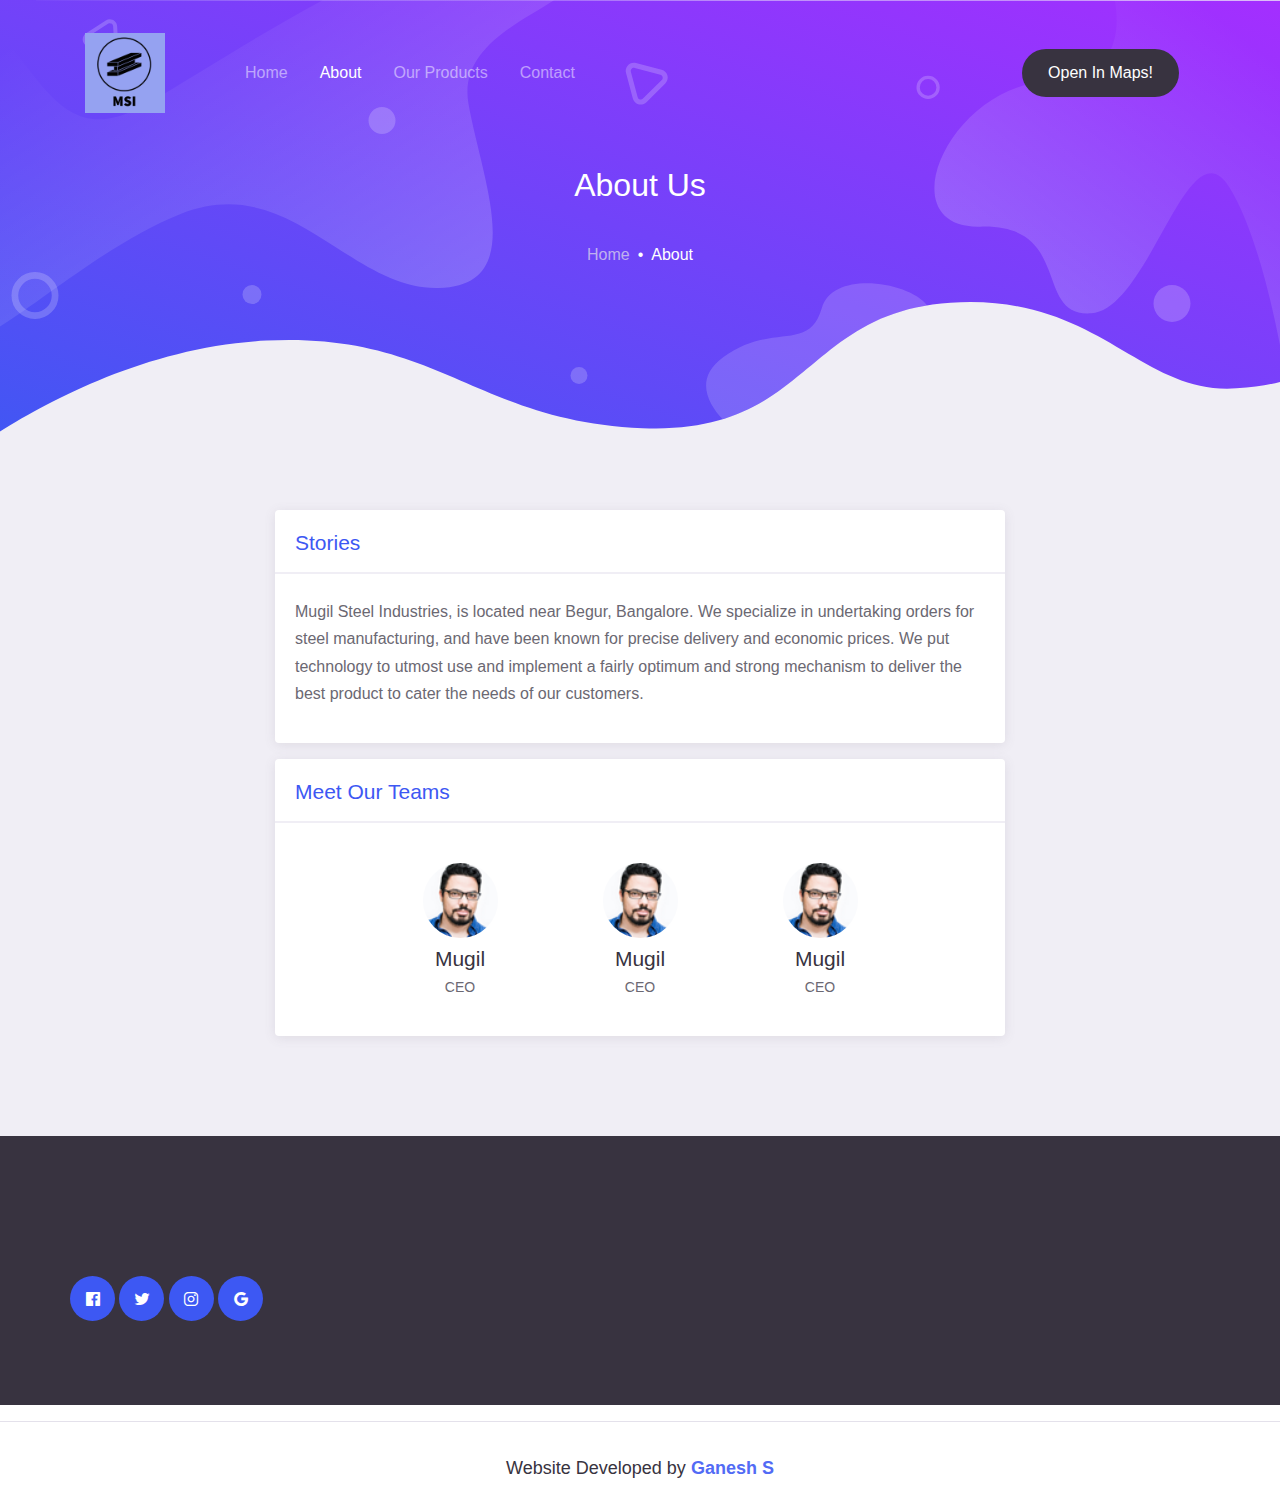
==== commit f45cdbda: "added magna and side plate" ====
--- a/about.html
+++ b/about.html
@@ -6,7 +6,7 @@
 
   <meta http-equiv="X-UA-Compatible" content="ie=edge">
 
-  <meta name="description" content="Mobile Application HTML5 Template">
+  <meta name="description" content="Mugil Steel Industries Website">
 
   <meta name="copyright" content="MACode ID, https://www.macodeid.com/">
 
@@ -28,7 +28,7 @@
 
 <nav class="navbar navbar-expand-lg navbar-dark navbar-floating">
   <div class="container">
-    <a class="navbar-brand" href="#">
+    <a class="navbar-brand" href="index.html">
       <img src="src/img/logo.jpeg" alt="" width="80">
     </a>
     <button class="navbar-toggler" type="button" data-toggle="collapse" data-target="#navbarToggler" aria-controls="navbarToggler" aria-expanded="false" aria-label="Toggle navigation">
@@ -85,15 +85,14 @@
           <h5 class="fg-primary">Stories</h5>
           <hr>
           <p>Mugil Steel Industries, is located near Begur, Bangalore. We specialize in undertaking orders for steel manufacturing, and have been known for precise delivery and economic prices. We put technology to utmost use and implement a fairly optimum and strong mechanism to deliver the best product to cater the needs of our customers.</p>
-          <p>Lorem ipsum dolor sit amet. Lorem ipsum dolor sit amet, consetetur sadipscing elitr, sed diam nonumy eirmod tempor invidunt ut labore et dolore magna aliquyam erat, sed diam voluptua. At vero eos et accusam et justo duo dolores et ea rebum. Stet clita kasd gubergren, no sea takimata sanctus est Lorem ipsum dolor sit amet.
-          Lorem ipsum dolor sit amet, consetetur sadipscing elitr, sed diam nonumy eirmod tempor</p>
+          
 
           <!-- Video -->
-          <div class="text-center py-5">
+          <!-- <div class="text-center py-5">
             <embed class="embed-video" src="https://www.youtube.com/embed/k1D0_wFlXgo?list=PLl-K7zZEsYLmnJ_FpMOZgyg6XcIGBu2OX">
           </div>
 
-          <p>Lorem ipsum dolor sit amet, consetetur sadipscing elitr, sed diam nonumy eirmod tempor invidunt ut labore et dolore magna aliquyam erat, sed diam voluptua. At vero eos et accusam et justo duo dolores et ea rebum. Stet clita kasd gubergren, no sea takimata sanctus est Lorem ipsum dolor sit amet.</p>
+          <p>Lorem ipsum dolor sit amet, consetetur sadipscing elitr, sed diam nonumy eirmod tempor invidunt ut labore et dolore magna aliquyam erat, sed diam voluptua. At vero eos et accusam et justo duo dolores et ea rebum. Stet clita kasd gubergren, no sea takimata sanctus est Lorem ipsum dolor sit amet.</p> -->
         </div>
         <div class="card-page mt-3">
           <h5 class="fg-primary">Meet Our Teams</h5>
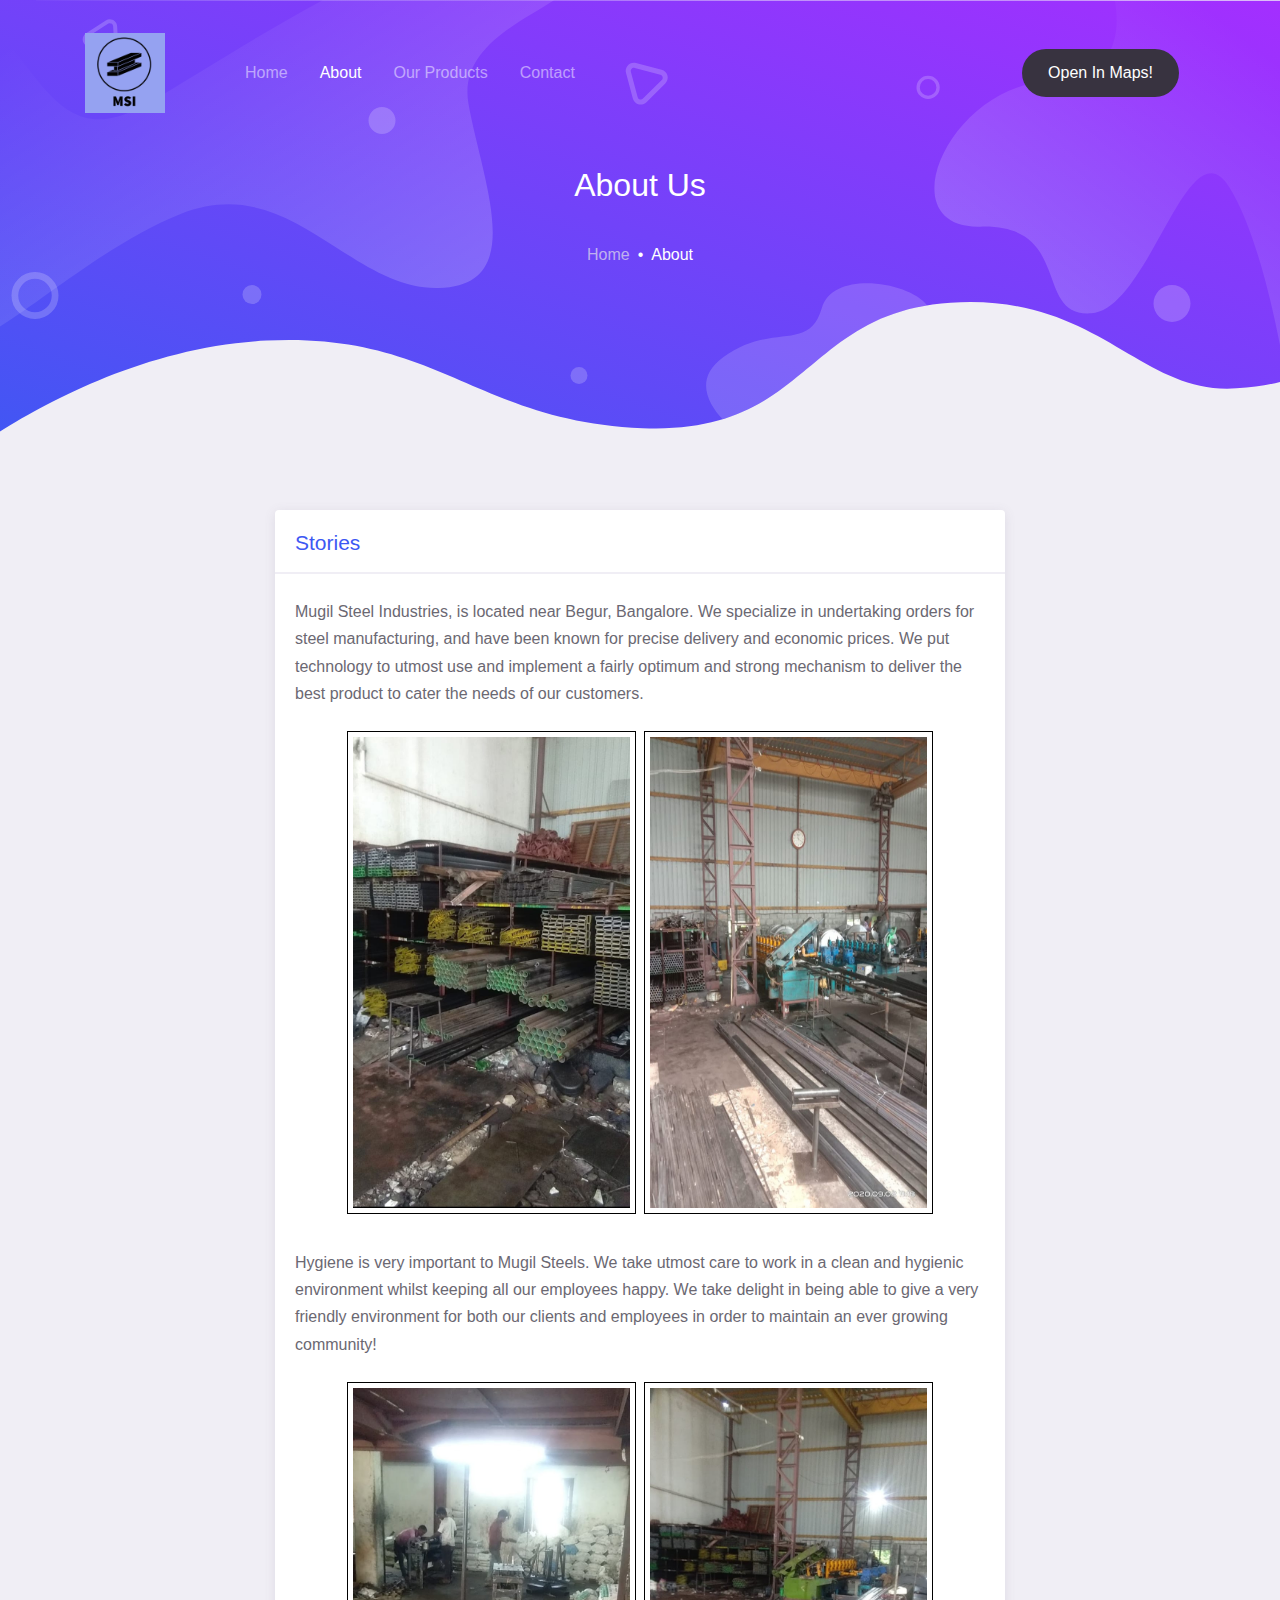
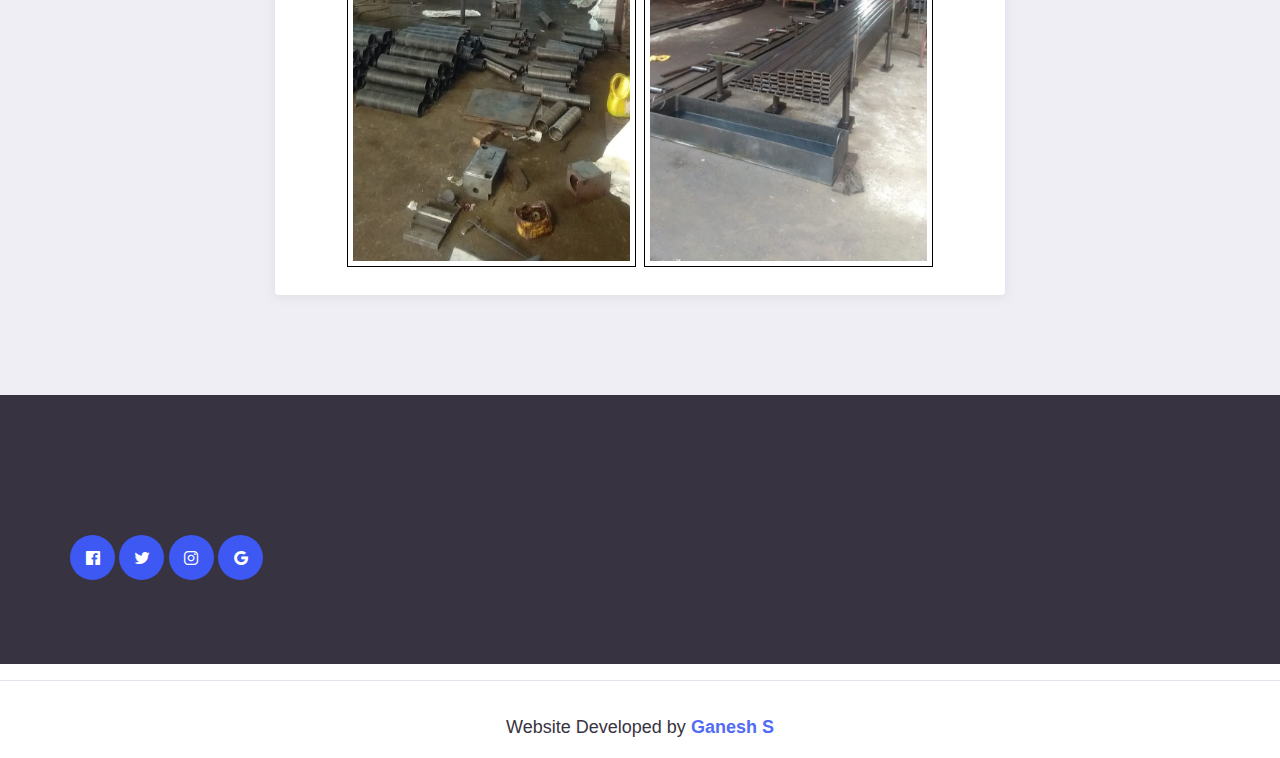
==== commit 00bf0cd1: "about us page added" ====
--- a/about.html
+++ b/about.html
@@ -23,6 +23,8 @@
   <link rel="stylesheet" href="src/css/bootstrap.css">
 
   <link rel="stylesheet" href="src/css/mobster.css">
+
+  <link rel="stylesheet" href="src/css/styles.css">
 </head>
 <body>
 
@@ -93,8 +95,28 @@
           </div>
 
           <p>Lorem ipsum dolor sit amet, consetetur sadipscing elitr, sed diam nonumy eirmod tempor invidunt ut labore et dolore magna aliquyam erat, sed diam voluptua. At vero eos et accusam et justo duo dolores et ea rebum. Stet clita kasd gubergren, no sea takimata sanctus est Lorem ipsum dolor sit amet.</p> -->
+          <div class="product row" style=" justify-content: center;">
+            <div class="product-img-cont col-sm-12 col-md-5">
+              <img class='product-img' src='src/img/about/about-1.jpeg'>
+            </div>
+            <div class="product-img-cont col-sm-12 col-md-5">
+              <img class='product-img' src='src/img/about/about-4.jpeg'>
+            </div>
+          </div>
+          <br>
+          <p>Hygiene is very important to Mugil Steels. We take utmost care to work in a clean and hygienic environment whilst keeping all our employees happy. We take delight in being able to give a very friendly environment for both our clients and employees in order to maintain an ever growing community!</p>
+          
+          <div class="product row" style=" justify-content: center;">
+            <div class="product-img-cont col-sm-12 col-md-5">
+              <img class='product-img' src='src/img/about/about-7.jpeg'>
+            </div>
+            <div class="product-img-cont col-sm-12 col-md-5">
+              <img class='product-img' src='src/img/about/about-6.jpeg'>
+            </div>
+          </div>
+
         </div>
-        <div class="card-page mt-3">
+        <!-- <div class="card-page mt-3">
           <h5 class="fg-primary">Meet Our Teams</h5>
           <hr>
 
@@ -127,7 +149,7 @@
               </div>
             </div>
           </div>
-        </div>
+        </div> -->
         <!-- <div class="card-page mt-3">
           <h5 class="fg-primary">Partners</h5>
           <hr>
--- a/src/css/styles.css
+++ b/src/css/styles.css
@@ -0,0 +1,31 @@
+.product{
+    padding: 4px;
+}
+
+.product-desc{
+    display:flex; 
+    justify-content: center;
+    align-items: center;
+}
+
+.product-img-cont{
+    padding: 4px; 
+    display: flex; 
+    justify-content: center;
+}
+
+.product-img{
+    width: 100%; 
+    border: 1px black solid; 
+    padding: 5px;
+}
+
+@media only screen and (max-width: 768px) { 
+        .product-img{
+        width: auto; 
+        height: 100%;
+        border: 1px black solid; 
+        max-height: 300px;
+        padding: 5px;
+    } 
+}
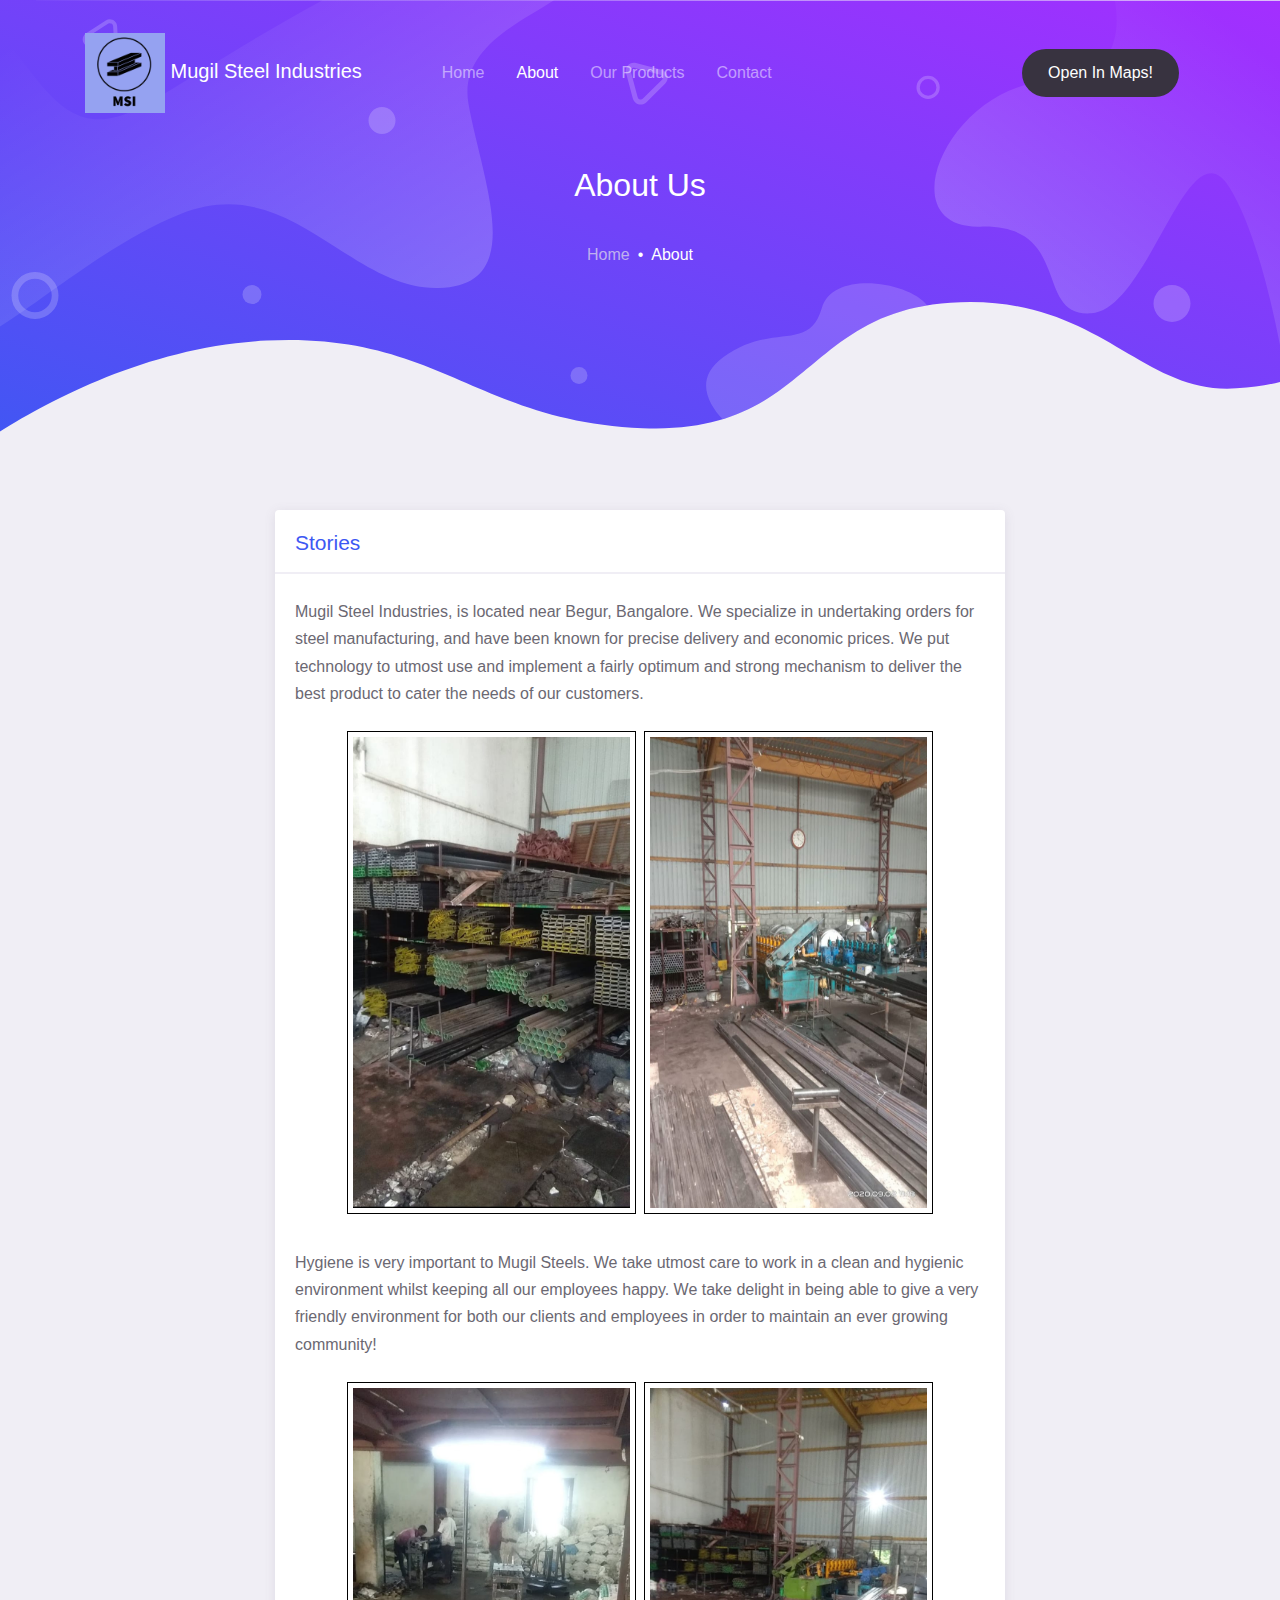
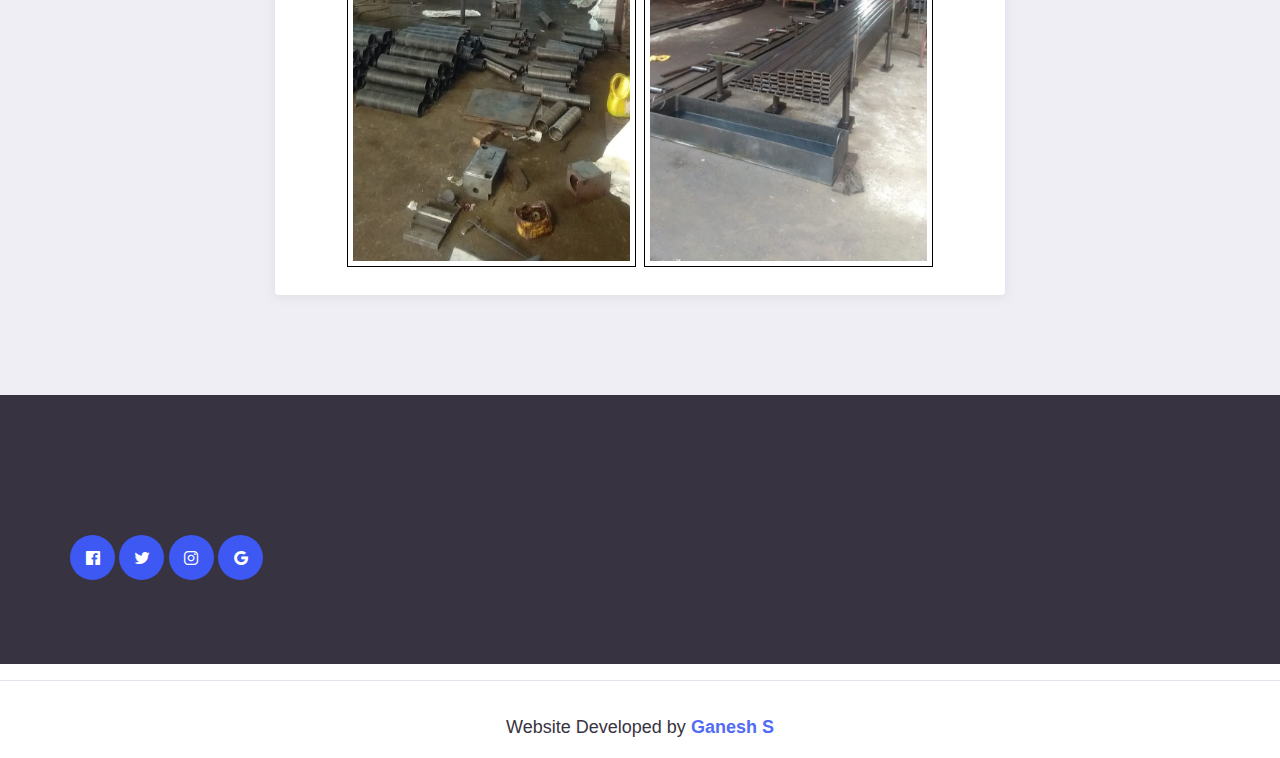
==== commit 6545cc4b: "added name beside logo" ====
--- a/about.html
+++ b/about.html
@@ -30,8 +30,9 @@
 
 <nav class="navbar navbar-expand-lg navbar-dark navbar-floating">
   <div class="container">
-    <a class="navbar-brand" href="index.html">
+    <a class="navbar-brand" href="index.html" style="float: left;">
       <img src="src/img/logo.jpeg" alt="" width="80">
+      Mugil Steel Industries
     </a>
     <button class="navbar-toggler" type="button" data-toggle="collapse" data-target="#navbarToggler" aria-controls="navbarToggler" aria-expanded="false" aria-label="Toggle navigation">
       <span class="navbar-toggler-icon"></span>
@@ -114,7 +115,7 @@
               <img class='product-img' src='src/img/about/about-6.jpeg'>
             </div>
           </div>
-
+          
         </div>
         <!-- <div class="card-page mt-3">
           <h5 class="fg-primary">Meet Our Teams</h5>
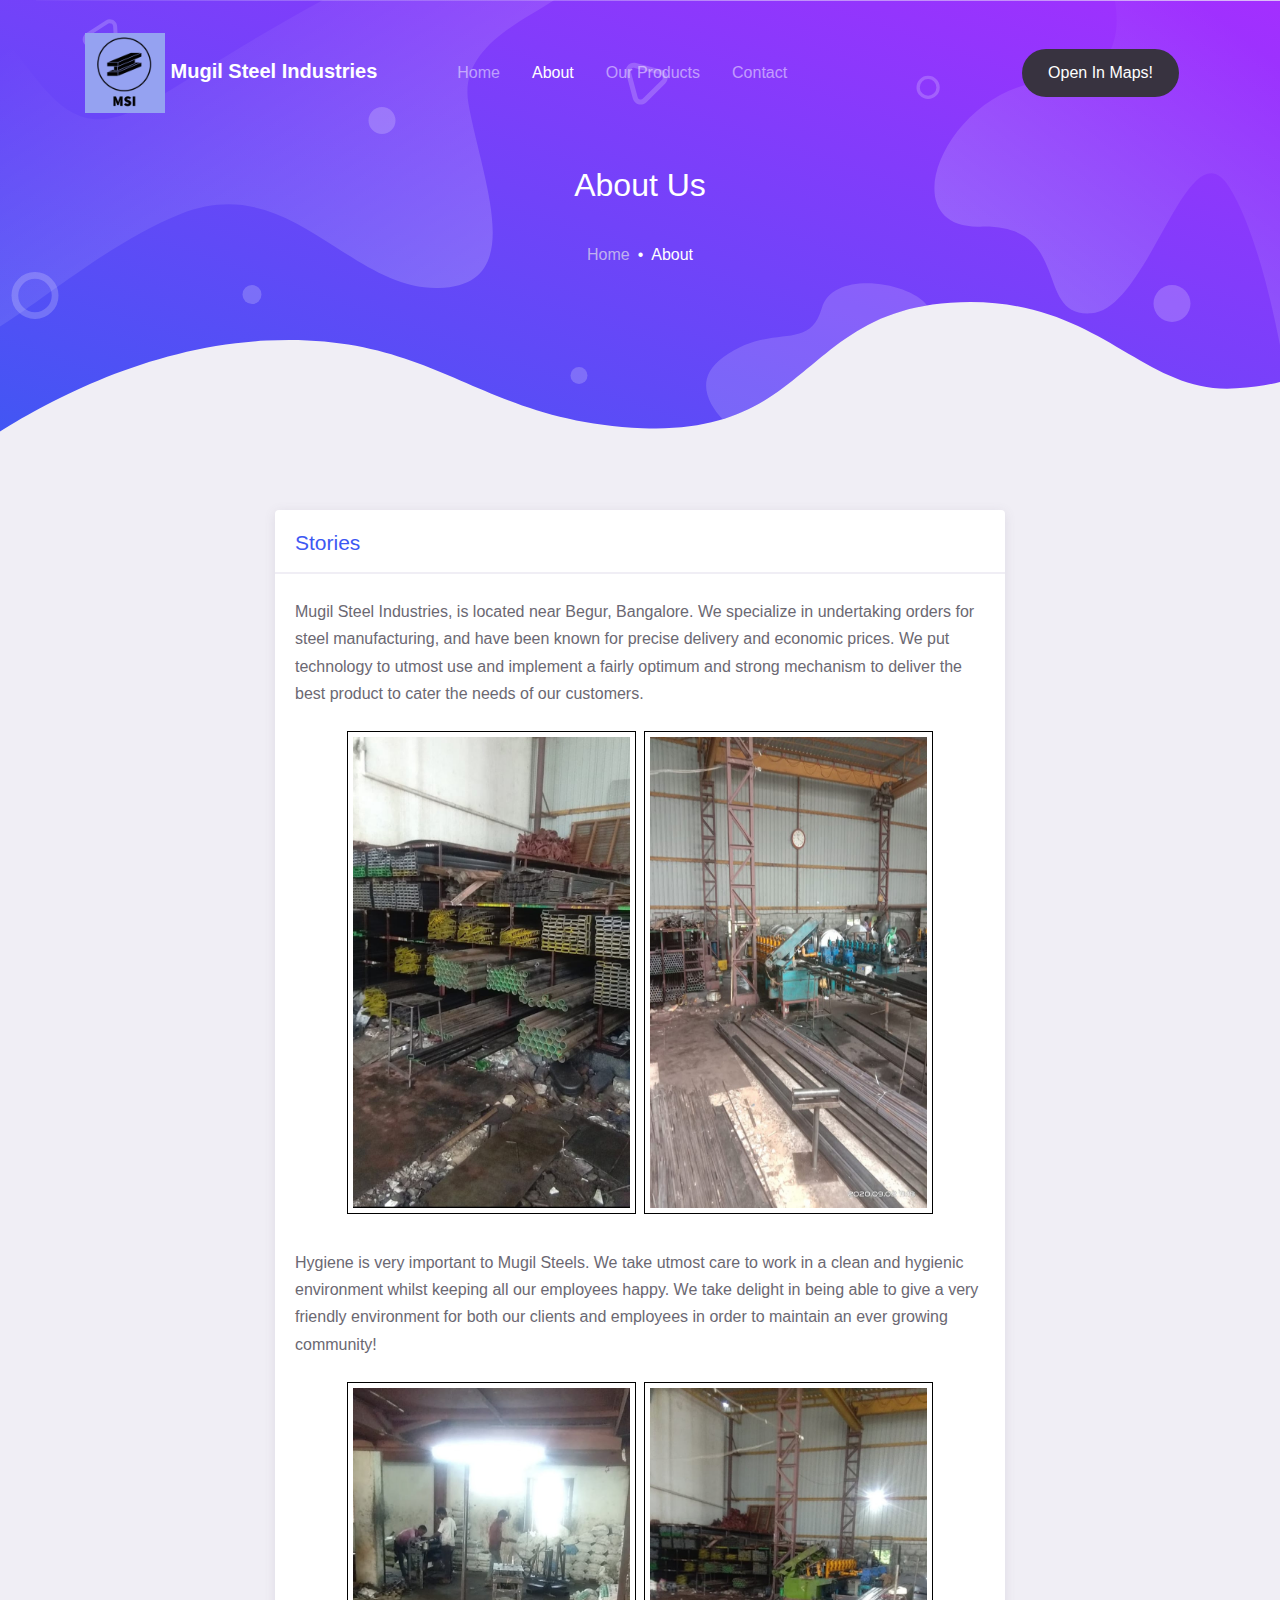
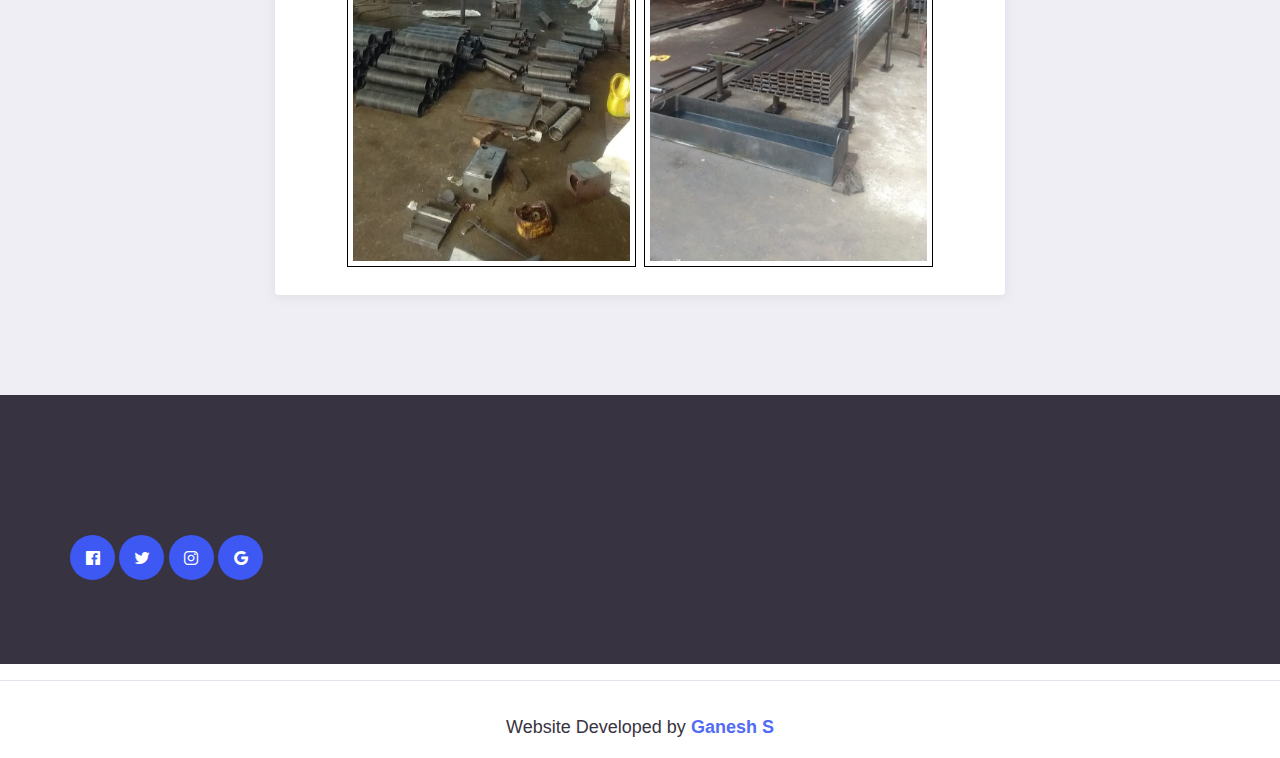
==== commit 13bf0e9a: "made name bold" ====
--- a/about.html
+++ b/about.html
@@ -32,7 +32,7 @@
   <div class="container">
     <a class="navbar-brand" href="index.html" style="float: left;">
       <img src="src/img/logo.jpeg" alt="" width="80">
-      Mugil Steel Industries
+      <strong>Mugil Steel Industries</strong>
     </a>
     <button class="navbar-toggler" type="button" data-toggle="collapse" data-target="#navbarToggler" aria-controls="navbarToggler" aria-expanded="false" aria-label="Toggle navigation">
       <span class="navbar-toggler-icon"></span>
